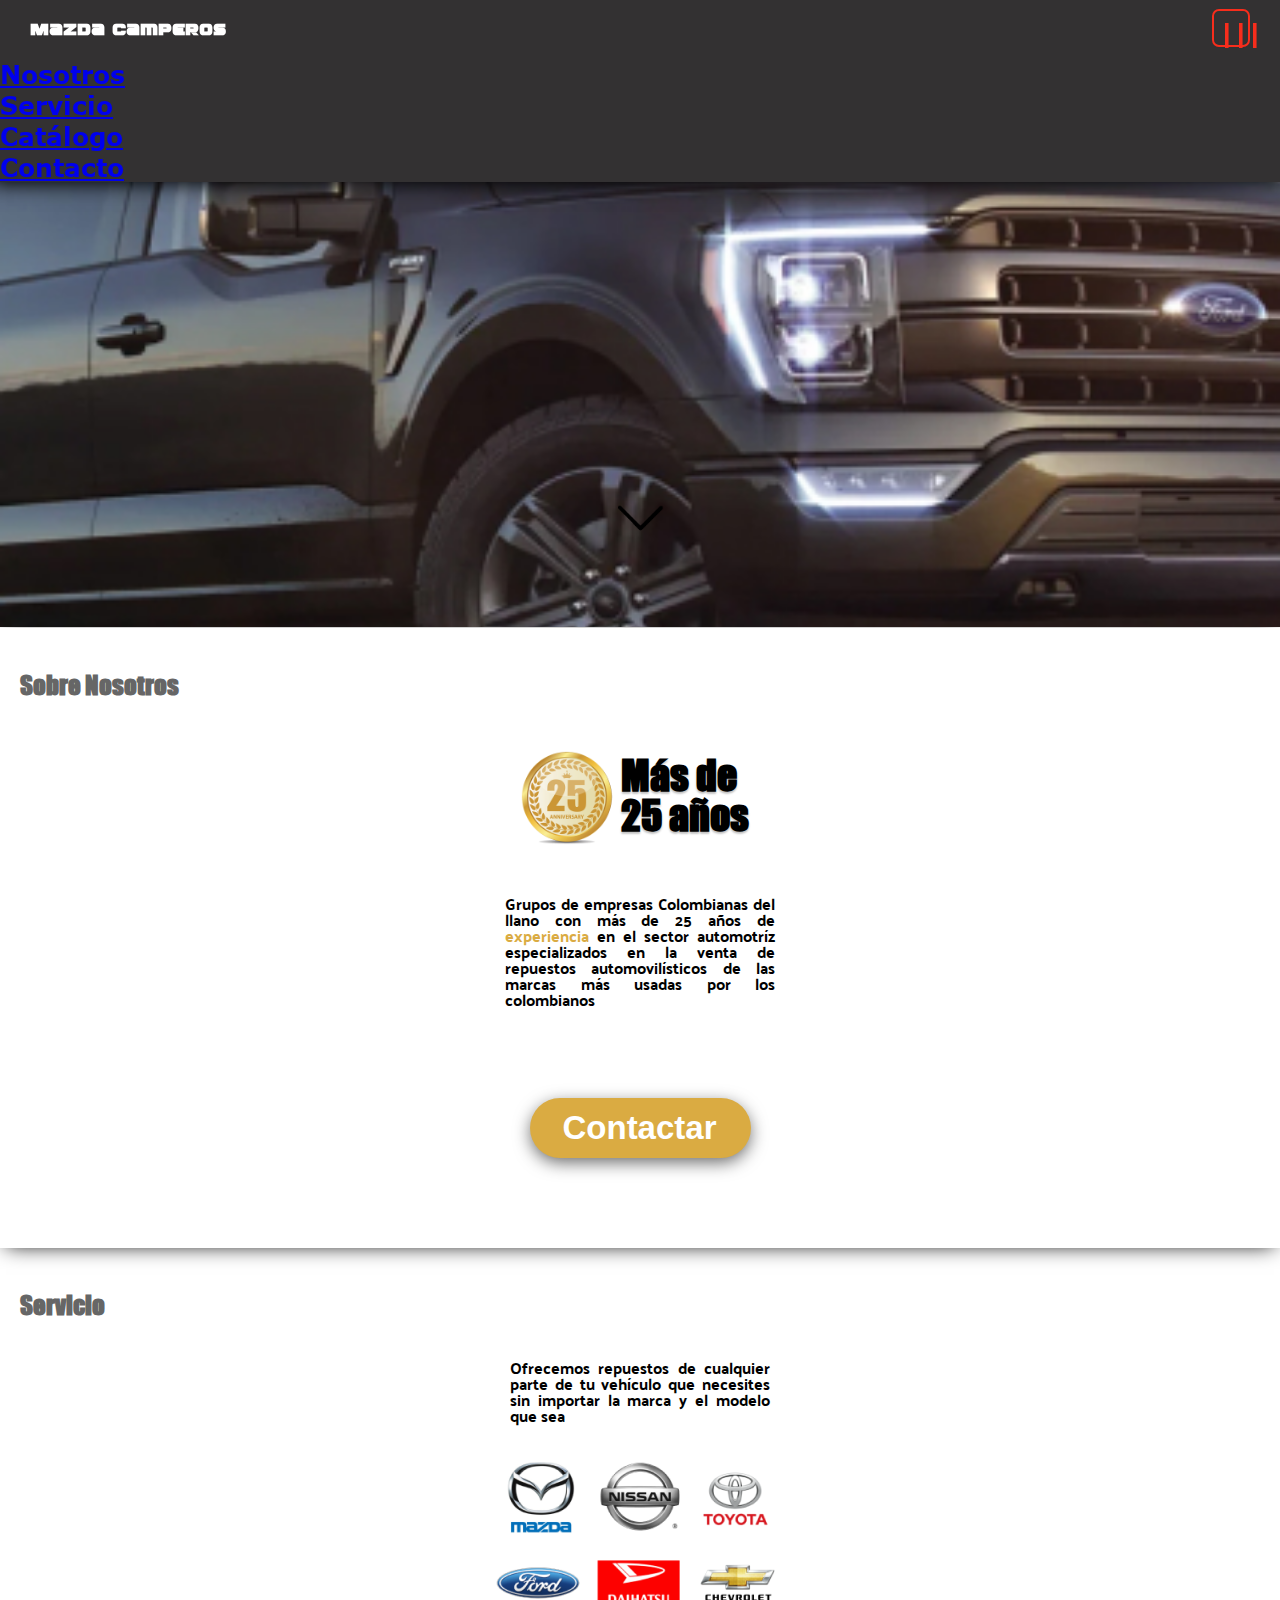
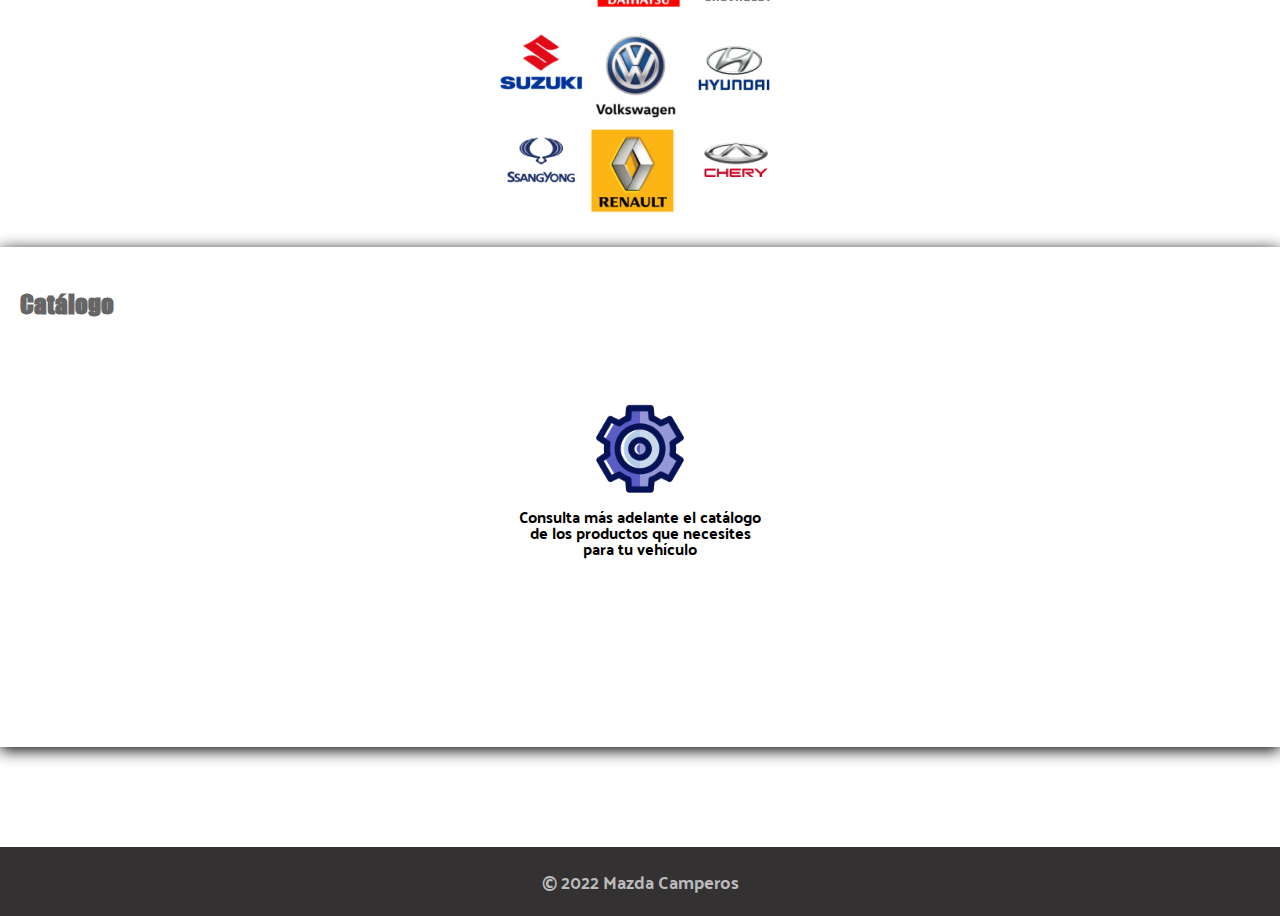
==== index.html @ 6c0a1496 "se agrega footer" ====
<!DOCTYPE html>
<html lang="en">

<head>
    <meta charset="UTF-8">
    <meta http-equiv="X-UA-Compatible" content="IE=edge">
    <meta name="viewport" content="width=device-width, initial-scale=1.0">
    <meta name="description" content="sitio web de Mazda Camperos">
    <meta name="keywords" content="Repuestos, Carros, Camionetas, Servicio, Cambio, Villavicencio, Meta">
    <meta name="author" content="Camilo Beltrán">
    <title>Mazda Camperos</title>
    <!-- Fuentes -->


    <!-- Hojas de estilo -->
    <link rel="stylesheet" href="Styles/Styles.css"> <!-- Styles Movil-->
    <!-- JavaScript -->

</head>

<body>

    <header>
        <!-- Barra de navegación -->
        <div class="header-nav">
            <p class="navbar-nombre">Mazda Camperos</p>
            <input type="checkbox" id="check-navbar">
            <label for="check-navbar" class="button-responsive-menu">|||</label>
            <nav class="header-navbar" id="menu">
                <ul>
                    <li class="main-nav-item"> <a href="#nosotros">Nosotros</a></li>
                    <li class="main-nav-item"> <a href="#servicio">Servicio</a></li>
                    <li class="main-nav-item"> <a href="#catalogo">Catálogo</a></li>
                    <li class="main-nav-item"> <a href="#contacto">Contacto</a></li>
                </ul>
            </nav>
        </div>
        <div class="header-inicio">
            <h1>Repuestos de vehículos</h1>
            <a href="#nosotros"><img src="images/phone/inicio/flecha-abajo.gif" alt="Flecha abajo"></a>
        </div>
        <!--  Texto -->
        <!-- GIF flecha -->
    </header>

    <main>
        <section class="main-nosotros" id="nosotros">
            <h2>Sobre Nosotros</h2>
            <div class="nosotros--div">
                <img src="images/phone/nosotros/25-aniversario.png" alt="insignia de 25 años">
                <h3>Más de 25 años</h3>
            </div>
            <p>Grupos de empresas Colombianas del llano con más de 25 años de <span>experiencia</span> en el sector
                automotríz
                especializados en la venta de repuestos automovilísticos de las marcas más usadas por los colombianos
            </p>
            <a class="header--button" href="">
                <p>Contactar</p>
            </a>
        </section>
        <section class="main-servicio" id="servicio">
            <h2>Servicio</h2>
            <p>Ofrecemos repuestos de cualquier parte de tu vehículo que necesites sin importar la marca y el modelo que
                sea</p>
            <img src="images/phone/Servicios/marcas.png" alt="Marcas de los productos">
        </section>
        <section class="main-catalogo" id="catalogo">
            <h2>Catálogo</h2>
            <img src="./images/phone/catalogo/engranaje.png" alt="Engranaje">
            <p>Consulta más adelante el catálogo de los productos que necesites
                para tu vehículo</p>
        </section>



        <section class="main-contacto" id="contacto">
            <div class="contacto-formulario"></div>
            <div class="contacto-visitanos"></div>



        </section>

    </main>

    <footer>
        <p>© 2022 Mazda Camperos</p>
    </footer>




</body>

</html>
---- Styles/Styles.css ----
/* verdana */
@font-face {
  font-family: "Verdana";
  src: url(../Fonts/verdana-font-family/verdana.ttf);
  font-weight: 400;
}

@font-face {
  font-family: "Verdana";
  src: url(../Fonts/verdana-font-family/verdana-bold.ttf);
  font-weight: 800;
}

/* Palatino */
@font-face {
  font-family: "Palatino";
  src: url(../Fonts/Palatino/pala.ttf);
  font-weight: 300;
}


@font-face {
  font-family: "Palatino";
  src: url(../Fonts/Palatino/palab.ttf);
  font-weight: 500;
}

/* Quicksand */

@font-face {
  font-family: "Quicksand";
  src: url(../Fonts/Quicksand/Quicksand-VariableFont_wght.ttf);
}


/* Franklin Gothic Demi */
@font-face {
  font-family: "Franklin Gothic Demi";
  src: url(../Fonts/Franklin_Gothic_Demi_Regular/Franklin\ Gothic\ Demi\ Regular.ttf);
}

/* Impact */
@font-face {
  font-family: "Impact";
  src: url(../Fonts/impact/impact.ttf);
}

/* Palaquin Dark */

@font-face {
  font-family: "Palanquin Dark";
  src: url(../Fonts/Palanquin_Dark/PalanquinDark-Regular.ttf);
  font-weight: 400;
}

@font-face {
  font-family: "Palanquin Dark";
  src: url(../Fonts/Palanquin_Dark/PalanquinDark-Medium.ttf);
  font-weight: 500;
}

@font-face {
  font-family: "Palanquin Dark";
  src: url(../Fonts/Palanquin_Dark/PalanquinDark-SemiBold.ttf);
  font-weight: 700;
}

@font-face {
  font-family: "Palanquin Dark";
  src: url(../Fonts/Palanquin_Dark/PalanquinDark-Bold.ttf);
  font-weight: 800;
}

/* Ozda */

@font-face {
  font-family: "Ozda";
  src: url(../Fonts/ozda/ozda.ttf);
}

/* Variables de colores */
/* COLORES */
:root {
  --Red-Light: #f72d1c;
  --Red-Medium: #ae0e14;
  --Red-Dark: #83080c;
  --Red-Dark-Extreme: #2b0303;

  --Black-Font: #000;
  --Gray-Dark: #333132;
  --Gray-title: rgb(102, 102, 102);

  --Golden: #daab42;
}


* {
  box-sizing: border-box;
  margin: 0;
  padding: 0;
}

html {
  font-size: 62.5%;
  height: 1500px;
  font-family: Palanquin Dark;
}

/* -----------------------------------------------------------------
---------------------------- HEADER --------------------------------
-------------------------------------------------------------------- */


/* ------- Barra de navegación ------- */

.header-nav {
  font-family: "Verdana";
  font-size: 2.5rem;
  font-weight: 800;
  background-color: var(--Gray-Dark);
  display: inline;
  align-items: center;
  width: 100%;
  padding: 0px 0px;
  justify-content: space-evenly;
  position: fixed;
  z-index: 1;
  -webkit-box-shadow: 1px -7px 19px 9px rgba(0, 0, 0, 0.34);
  box-shadow: 1px -7px 19px 9px rgba(0, 0, 0, 1.2);
}

.navbar-nombre {
  padding: 20px;
  display: inline-block;
  margin-left: 10px;
  font-size: 1.8rem;
  color: white;
  font-family: "Ozda";
}

.button-responsive-menu {
  position: relative;
  border: 2px solid var(--Red-Light);
  color: var(--Red-Light);
  border-radius: 7px;
  width: 38px;
  height: 38px;
  padding: 6px;
  margin-top: 9px;
  margin-right: 30px;
  float: right;
}

#check-navbar {
  display: none;
}

@media (max-width: 800px) {
  .header-navbar {
    display: none;
    position: fixed;
  }

  .header-navbar ul {
    background-color: var(--Red-Medium);
    width: 100%;
  }

  .header-navbar li {
    text-align: center;
    list-style: none;
    border: 1px solid var(--Gray-Dark);
  }

  .header-navbar li a {
    color: white;
    text-decoration: none;
    display: inline-block;
    padding: 30px;
    width: 100%;
  }

  .header-navbar li:hover {
    background-color: var(--Red-Dark);
  }

  .header-navbar li a:hover {
    color: var(--Red-Dark-Extreme);
  }
}

.button-responsive-menu:hover {
  border: 4px solid var(--Red-Light);
}

#check-navbar:checked~.header-navbar {
  display: block;
  width: 100%;
}

/* ------- Inicio ------- */

.header-inicio {
  position: relative;
  top: 59px;
  min-height: 568px;
  width: 100%;
  background-image: url("../images/phone/inicio/Inicio-wallpaper.jpg");
  background-size: cover;
  background-position: center;
  background-repeat: no-repeat;
}

.header-inicio h1 {
  color: white;
  font-family: Verdana;
  font-size: 3rem;
  line-height: 36px;
  align-items: center;
  text-align: center;
  margin: 0 auto;
  position: relative;
  top: 50px;
  width: 239px;
  text-shadow: 0px 4px 4px rgba(0, 0, 0, 0.25);
}

.header-inicio a img {
  width: 117px;
  display: block;
  margin: 320px auto;
}


/* -----------------------------------------------------------------
---------------------------- MAIN  ---------------------------------
-------------------------------------------------------------------- */

main {
  padding-top: 60px;
}

/* ----- Nosotros ----- */

.main-nosotros {
  padding-top: 40px;
  box-shadow: 0px 3px 20px -6px #000000;
  min-height: 620px;
}

.main-nosotros h2 {
  font-family: "Impact";
  font-size: 2.5rem;
  position: relative;
  padding-left: 20px;
  color: var(--Gray-title);
}

.nosotros--div {
  display: flex;
  justify-content: center;
  margin: 45px auto;
}

.nosotros--div img {
  width: 106px;
  height: 106px;
}

.nosotros--div h3 {
  font-family: "Impact";
  width: 145px;
  font-size: 4rem;
  line-height: 40px;
  position: relative;
  top: 10px;
  text-shadow: 0px 2px 2px rgba(0, 0, 0, 0.25);
}

.main-nosotros p {
  font-family: "Palanquin Dark";
  font-style: normal;
  font-weight: 400;
  font-size: 1.6rem;
  line-height: 16.01px;
  width: 270px;
  text-align: justify;
  margin: 0 auto;
  padding-bottom: 90px;

}


.main-nosotros p span {
  color: var(--Golden);
}

.header--button {
  position: relative;
  display: block;
  text-decoration: none;
  color: white;
  width: 221px;
  height: 60px;
  background: var(--Golden);
  padding-top: 22px;
  border-radius: 50px;
  margin-bottom: 70px;
  margin: 0 auto;
  -webkit-box-shadow: 0px 5px 17px -5px rgba(0, 0, 0, 0.61);
  box-shadow: 0px 5px 17px -1px rgba(0, 0, 0, 0.61);
}

.header--button p {
  font-family: Arial;
  font-weight: 700;
  font-size: 3.3rem;
  text-align: center;
  color: white;
  position: relative;
  left: -25px;
}

/* ----- Servicio ----- */

.main-servicio {
  padding-top: 40px;
}


.main-servicio h2 {
  font-family: "Impact";
  font-size: 2.5rem;
  position: relative;
  padding-left: 20px;
  padding-bottom: 40px;
  color: rgb(102, 102, 102);

}

.main-servicio p {
  font-family: "Palanquin Dark";
  font-style: normal;
  font-weight: 400;
  font-size: 1.6rem;
  line-height: 16.01px;
  width: 260px;
  text-align: justify;
  margin: 0 auto;
  padding-bottom: 30px;

}

.main-servicio img {
  display: block;
  margin: 0 auto;
  padding-bottom: 30px;
}

/* ----- Catálogo ----- */

.main-catalogo {
  padding-top: 40px;
  padding-bottom: 110px;
  -webkit-box-shadow: 0px 3px 15px 0px #000000;
  box-shadow: 0px 3px 15px 0px #000000;
  margin-bottom: 100px;
}

.main-catalogo h2 {

  font-family: "Impact";
  font-size: 2.5rem;
  position: relative;
  padding-left: 20px;
  padding-bottom: 40px;
  color: rgb(102, 102, 102);
}

.main-catalogo img {
  width: 100px;
  display: block;
  margin: 40px auto 0px;
  animation: rotation 8s infinite linear;
}

@keyframes rotation {
  from {
    transform: rotate(0deg);
  }

  to {
    transform: rotate(359deg);
  }
}

.main-catalogo p {
  width: 250px;
  height: 48px;
  font-family: 'Palanquin Dark';

  font-weight: 400;
  font-size: 16px;
  line-height: 100%;

  text-align: center;
  margin: 10px auto 80px;
}

/* ----- Contacto ----- */




/* ----- footer ----- */

footer {
  background-color: #333132;
}

footer p {
  text-align: center;
  color: #BBBBBB;
  font-family: "Palanquin Dark";
  font-size: 1.8rem;
padding: 18px 0px;
}
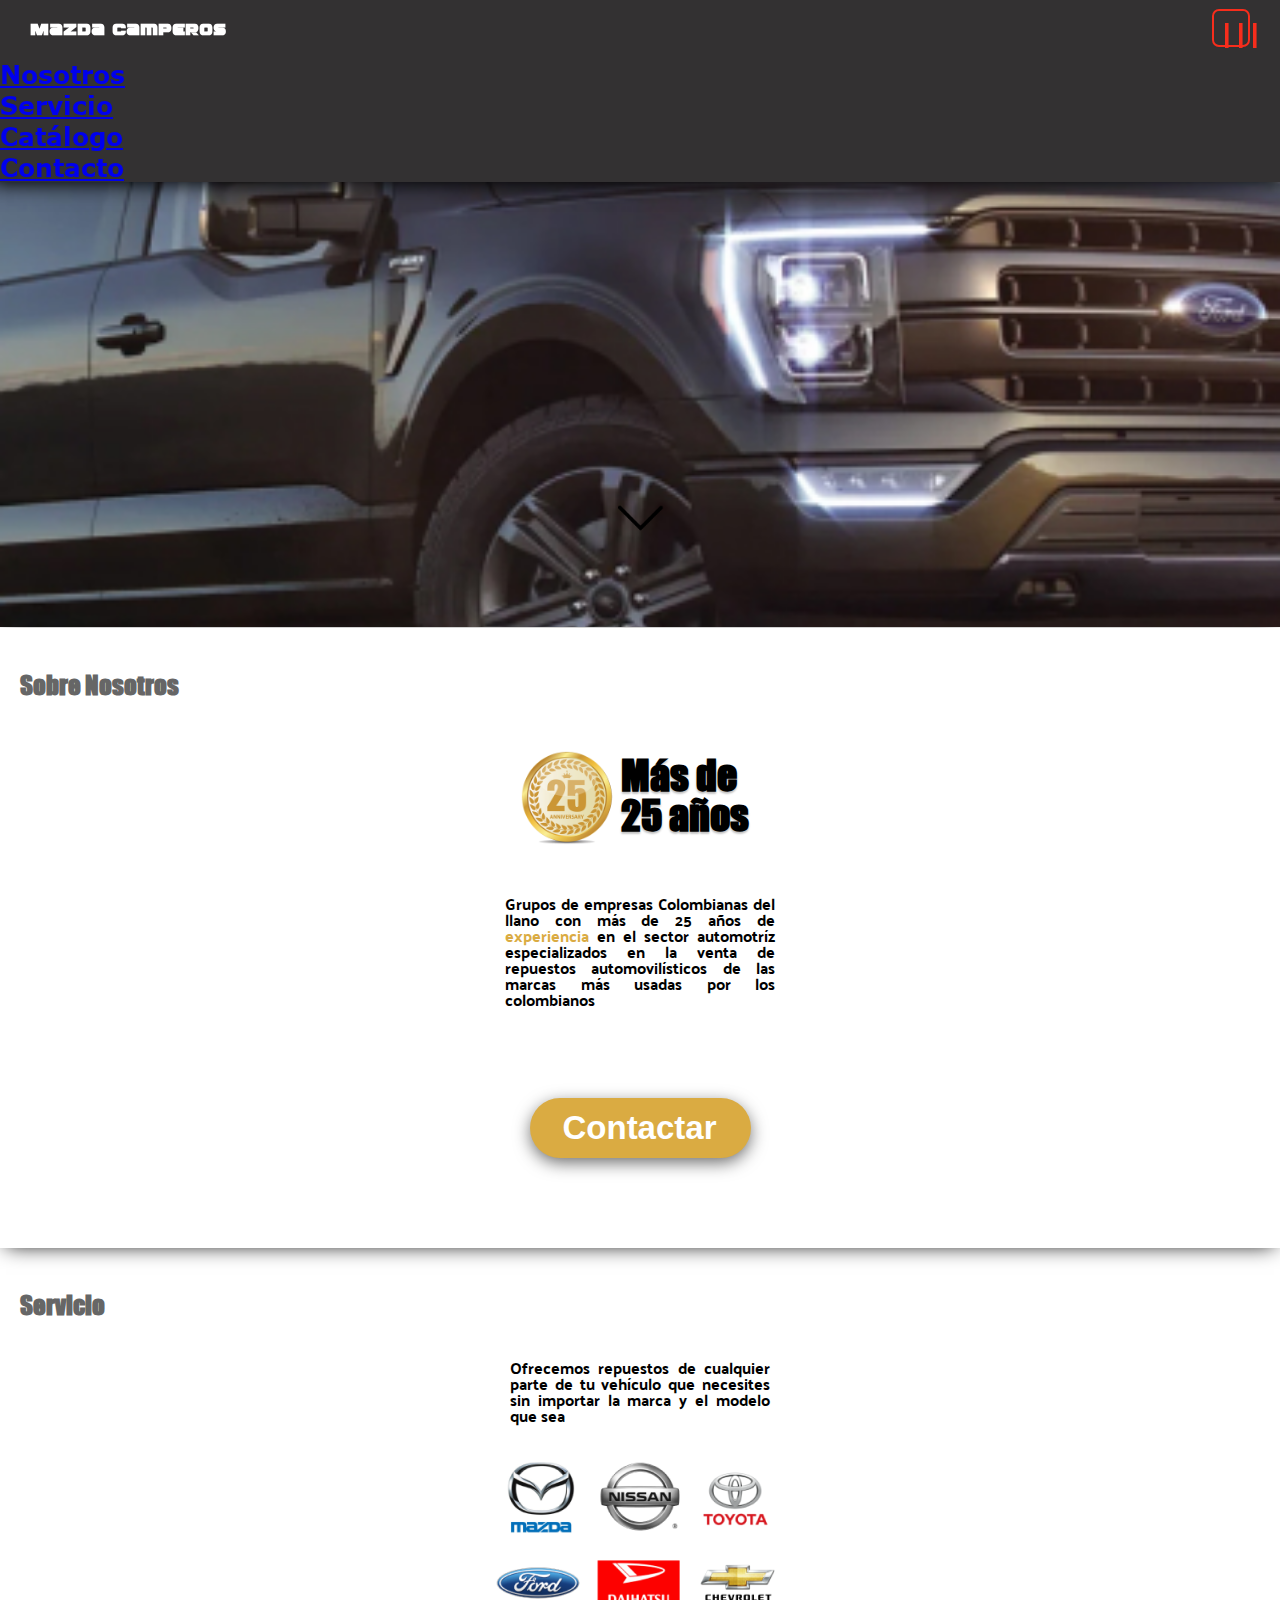
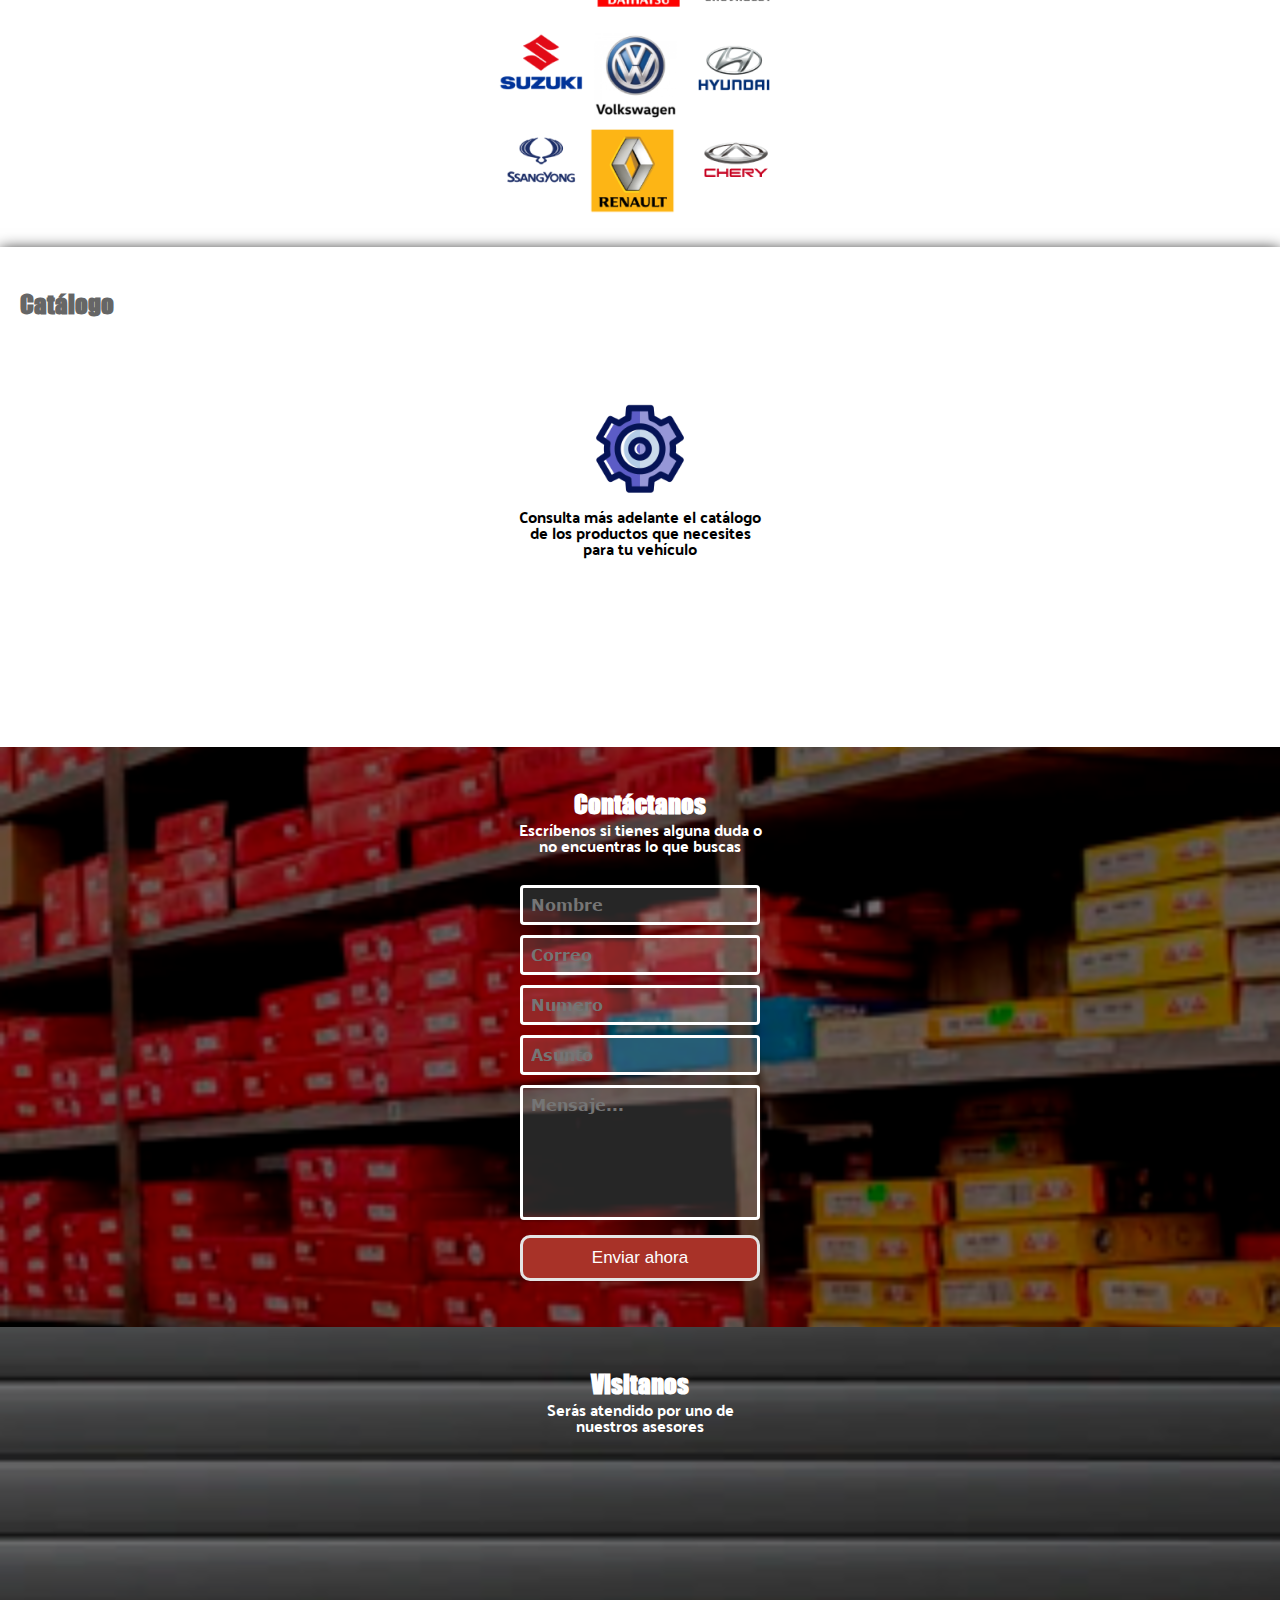
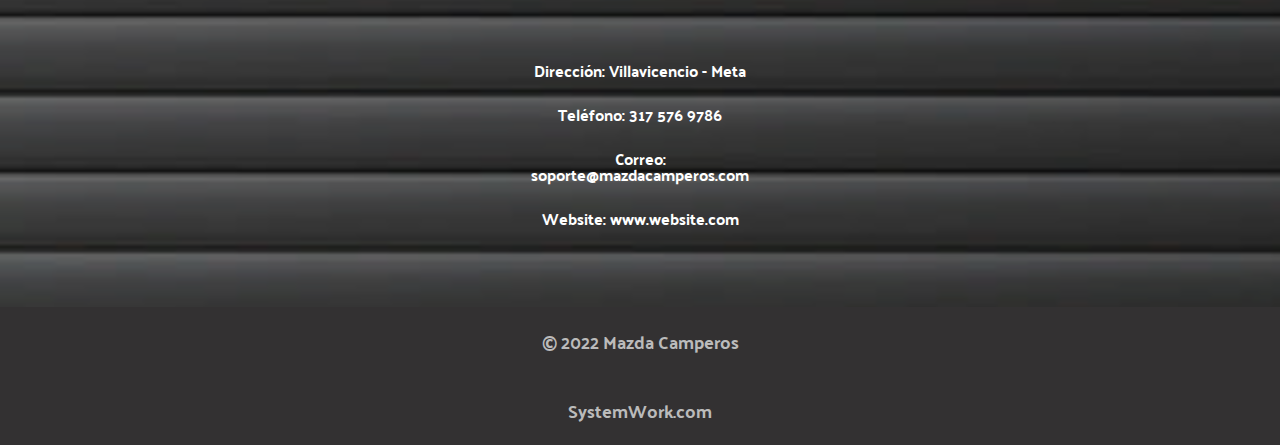
==== commit b6cda785: "se agrega seccion contacto, faltando detalles" ====
--- a/index.html
+++ b/index.html
@@ -74,17 +74,42 @@
 
 
         <section class="main-contacto" id="contacto">
-            <div class="contacto-formulario"></div>
-            <div class="contacto-visitanos"></div>
+            <div class="contacto-formulario">
+                <h2>Contáctanos</h2>
+                <p>Escríbenos si tienes alguna duda o no encuentras lo que buscas</p>
+                <form action="">
+                    <input type="text" placeholder="Nombre" name="Nombre">
+                    <input type="text" placeholder="Correo" name="Correo">
+                    <input type="text" placeholder="Numero" name="Numero">
+                    <input type="text" placeholder="Asunto" name="Asunto">
+                    <textarea name="Mensaje" id="" cols="30" rows="10" placeholder="Mensaje..."></textarea>
+                    <button>Enviar ahora</button>
+                </form>
+            </div>
+            <div class="contacto-visitanos">
+                <h2>Visitanos</h2>
+                <p>Serás atendido por uno de nuestros asesores</p>
+                <iframe
+                    src="https://www.google.com/maps/embed?pb=!3m2!1ses-419!2sco!4v1652219018188!5m2!1ses-419!2sco!6m8!1m7!1s1f3b7qYlAQ0fd7bpdb28gw!2m2!1d4.14497516822948!2d-73.63330310681006!3f22.48627157426051!4f-7.817280121411855!5f0.7820865974627469"
+                    width="258" height="196" style="border:0;   " allowfullscreen="" loading="lazy"
+                    referrerpolicy="no-referrer-when-downgrade"></iframe>
+                <div class="visitanos--texto">
+
+                </div>
+                <p>Dirección: Villavicencio - Meta</p>
+                <p>Teléfono: 317 576 9786</p>
+                <p>Correo: soporte@mazdacamperos.com</p>
+                <p>Website: www.website.com</p>
 
 
-
+            </div>
         </section>
 
     </main>
 
     <footer>
         <p>© 2022 Mazda Camperos</p>
+        <p>SystemWork.com</p>
     </footer>
 
 
--- a/Styles/Styles.css
+++ b/Styles/Styles.css
@@ -364,7 +364,6 @@
   padding-bottom: 110px;
   -webkit-box-shadow: 0px 3px 15px 0px #000000;
   box-shadow: 0px 3px 15px 0px #000000;
-  margin-bottom: 100px;
 }
 
 .main-catalogo h2 {
@@ -408,11 +407,133 @@
 }
 
 /* ----- Contacto ----- */
-
-
-
-
-/* ----- footer ----- */
+/* Primer parte */
+.main-contacto {
+  height: auto;
+}
+
+.main-contacto h2 {
+  display: block;
+  margin: 0 auto;
+  font-family: "Impact";
+  font-size: 2.5rem;
+  color: white;
+  width: 260px;
+  text-align: center;
+  padding-top: 40px;
+}
+
+.main-contacto p {
+  font-size: 1.6rem;
+  font-family: "Palanquin Dark";
+  font-weight: 400;
+  line-height: 1.6rem;
+  color: white;
+  margin: 0 auto;
+  padding: 3px 0 25px;
+}
+
+form {
+  padding-top: 1px;
+  display: flex;
+  flex-direction: column;
+  margin: 0 auto;
+  min-width: 230px;
+  max-width: 240px;
+}
+
+form input {
+  padding: 8px;
+  width: 100%;
+  margin: 5px auto;
+  border: 3px solid #ffffff;
+  border-radius: 4px;
+
+  color: rgb(230, 230, 230);
+  background: rgba(255, 255, 255, 0.150);
+
+
+  font-family: 'Verdana';
+  font-style: normal;
+  font-weight: 700;
+  font-size: 1.6rem;
+}
+
+form textarea {
+  margin: 5px 0;
+  padding: 8px 0px 0px 8px;
+  border: 3px solid #ffffff;
+  height: 135px;
+  border-radius: 4px;
+  resize: none;
+
+
+  color: rgb(230, 230, 230);
+  background: rgba(255, 255, 255, 0.150);
+
+  font-family: 'Verdana';
+  font-style: normal;
+  font-weight: 700;
+  font-size: 1.6rem;
+
+}
+
+form input:focus,
+textarea:focus {
+  outline: thick double #83080c;
+
+
+}
+
+form button {
+  margin-top: 10px;
+  padding: 10px;
+  background-color: rgba(168, 50, 40, 1);
+  color: white;
+  border: 3px solid #E4E4E4;
+  border-radius: 10px;
+  font-size: 1.7rem;
+}
+
+.main-contacto .contacto-formulario {
+  min-height: 580px;
+  background-image: url(../images/phone/contacto/Contacto1.png);
+  background-size: cover;
+  background-position: center;
+  background-repeat: no-repeat;
+}
+
+.main-contacto p {
+  width: 250px;
+  text-align: center;
+}
+
+/* Segunda parte */
+
+
+.main-contacto .contacto-visitanos {
+  min-height: 580px;
+  background-image: url(../images/phone/contacto/encuentranos1.png);
+  background-size: cover;
+  background-position: center;
+  background-repeat: no-repeat;
+}
+
+
+
+
+
+
+
+
+
+
+
+
+
+/* -----------------------------------------------------------------
+---------------------------- Footer --------------------------------
+-------------------------------------------------------------------- */
 
 footer {
   background-color: #333132;
@@ -423,5 +544,5 @@
   color: #BBBBBB;
   font-family: "Palanquin Dark";
   font-size: 1.8rem;
-padding: 18px 0px;
+  padding: 18px 0px;
 }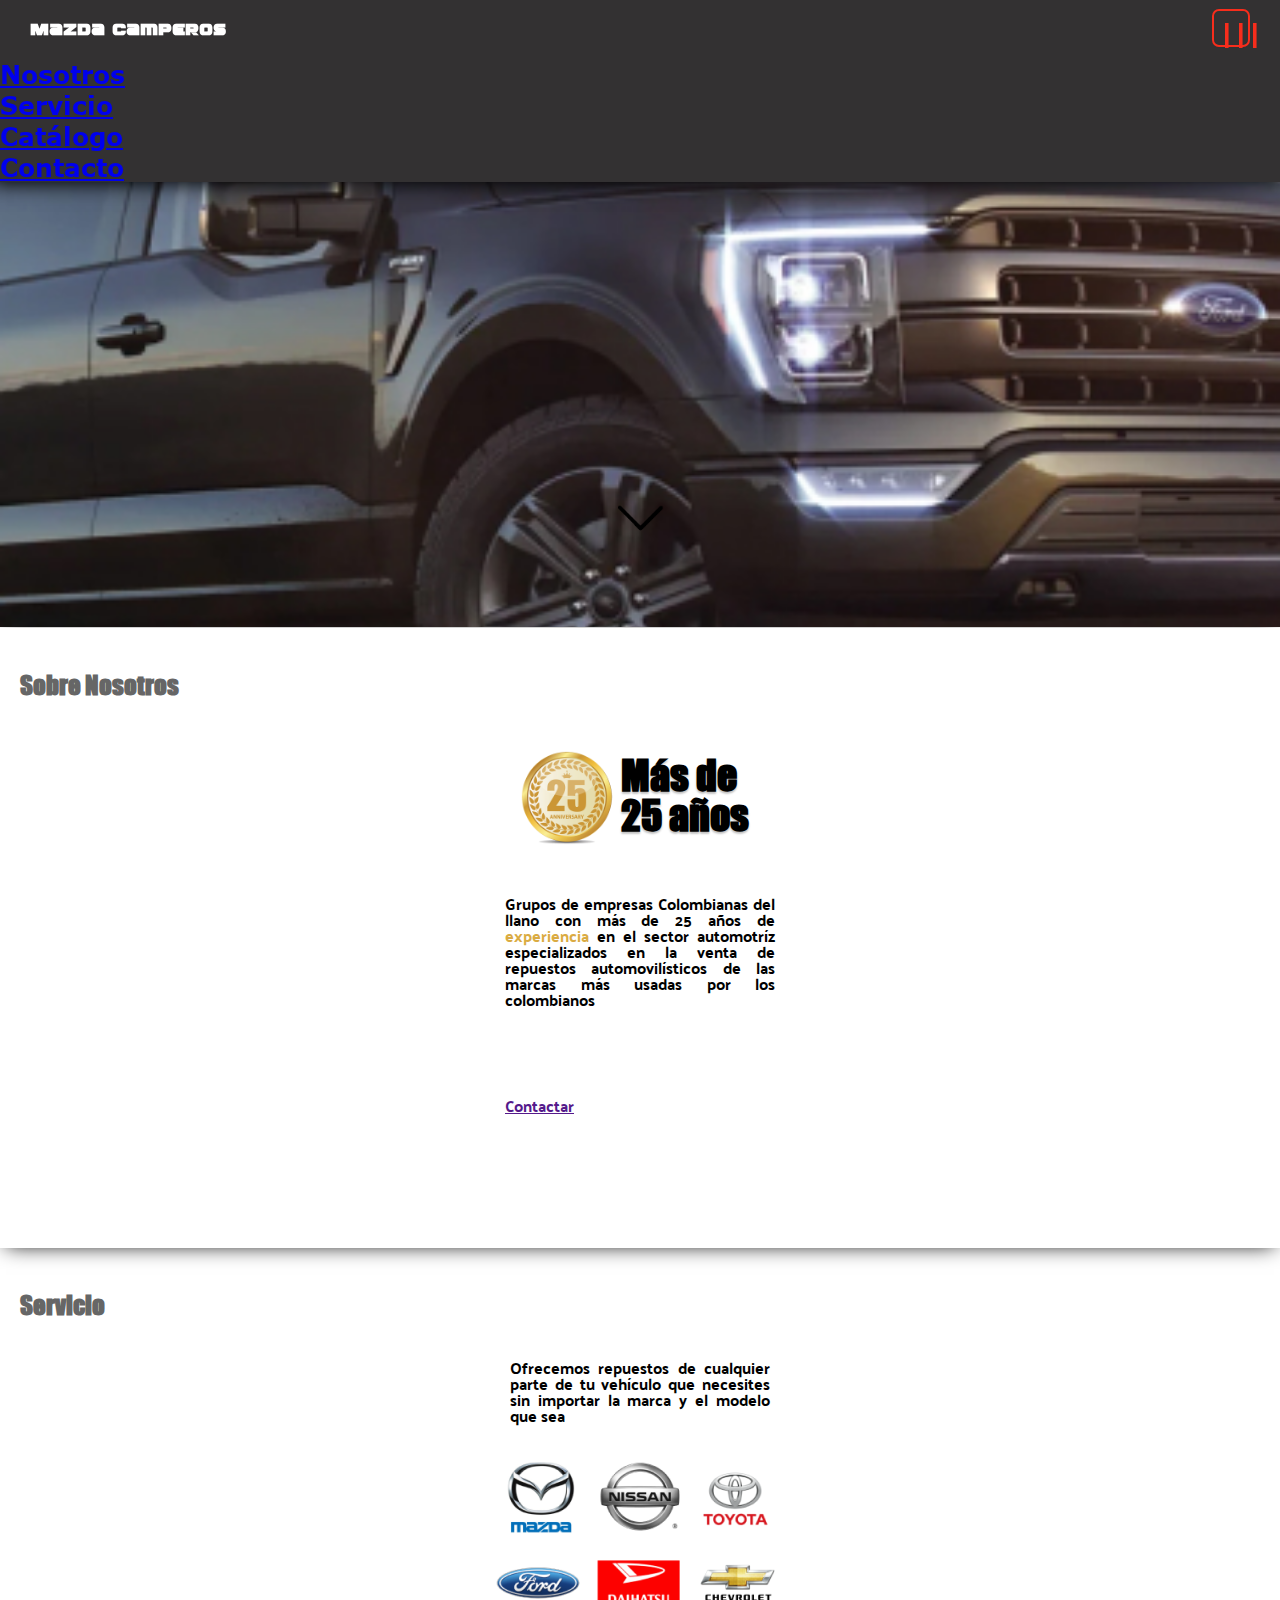
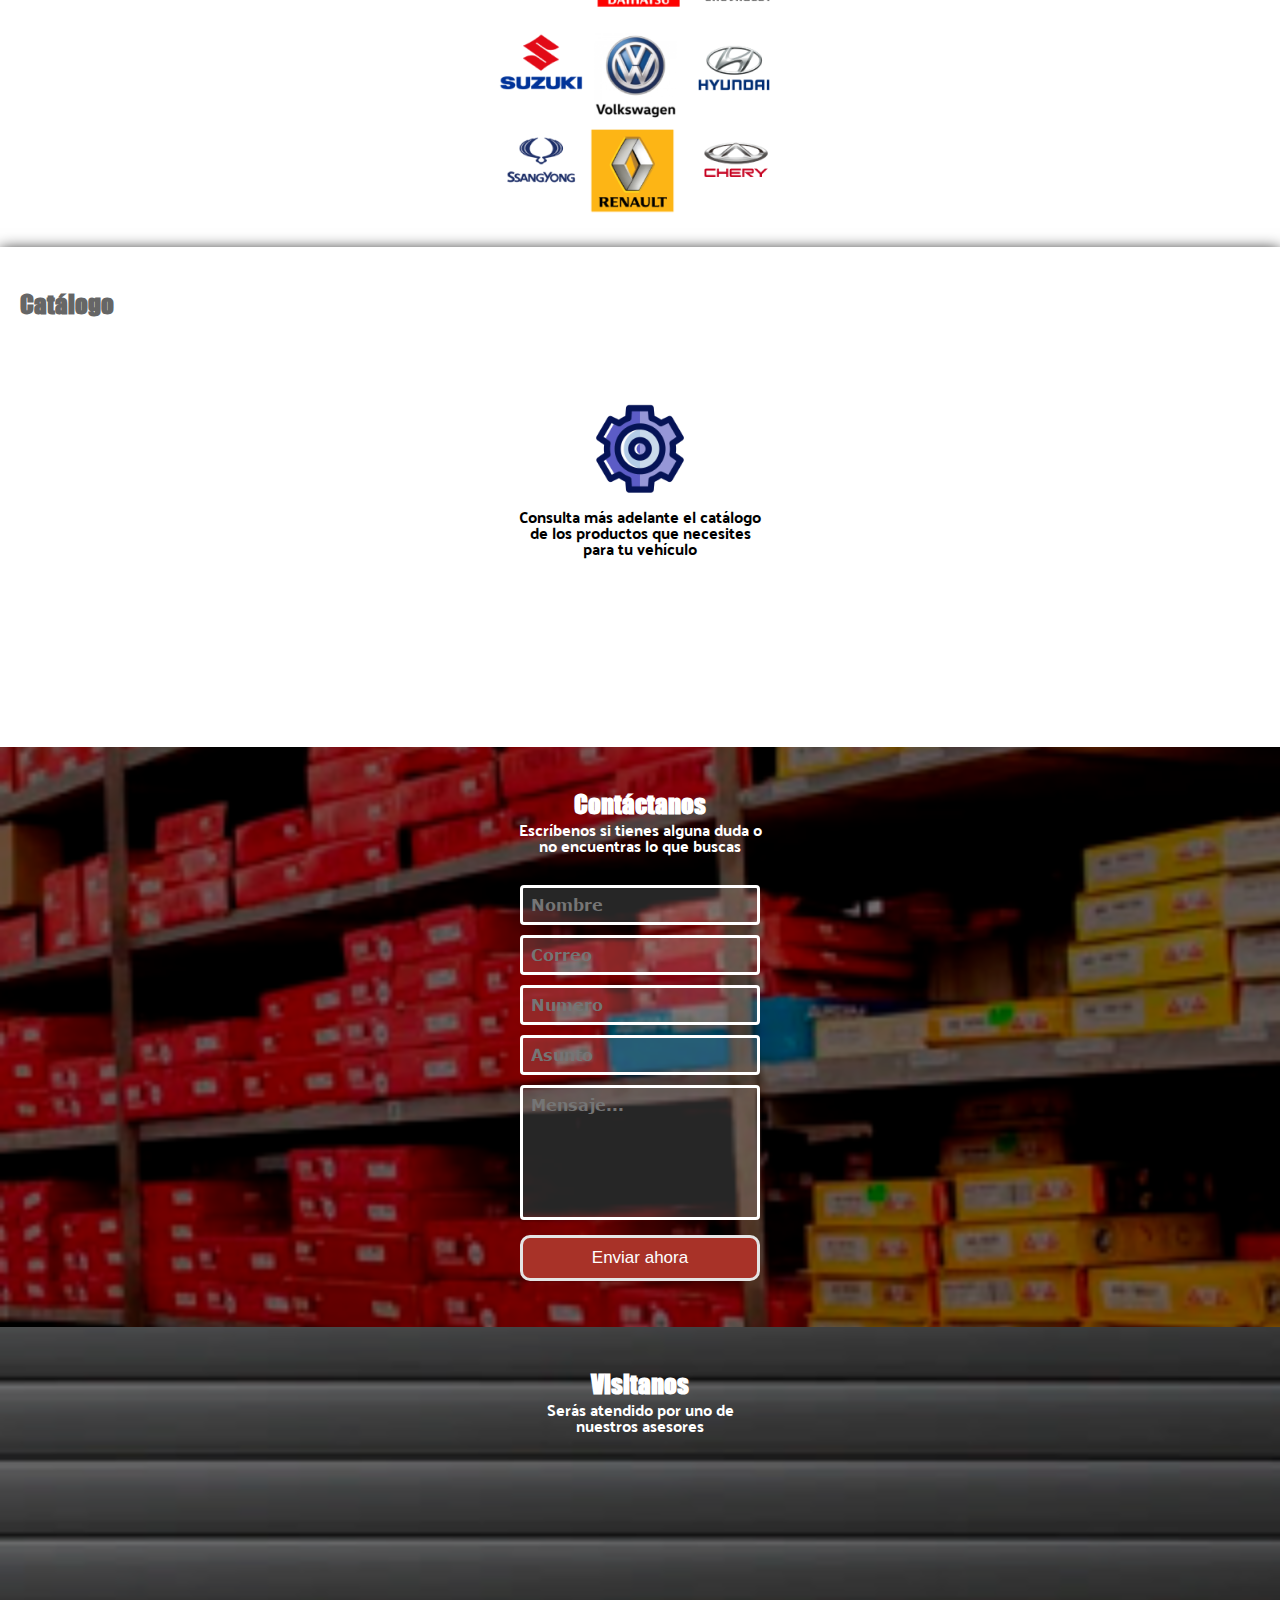
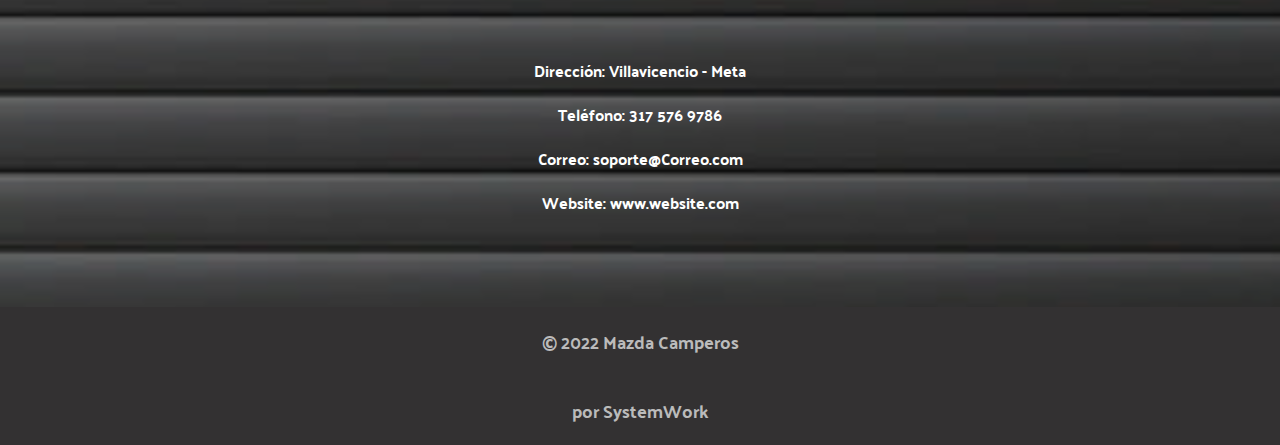
==== commit 13ffaee9: "se completa estructura del sitio web" ====
--- a/index.html
+++ b/index.html
@@ -13,7 +13,8 @@
 
 
     <!-- Hojas de estilo -->
-    <link rel="stylesheet" href="Styles/Styles.css"> <!-- Styles Movil-->
+    <link rel="stylesheet" href="Styles/Styles.css">
+    <link rel="stylesheet" href="Styles/Tablet.css" media="(min-width: 640px)">
     <!-- JavaScript -->
 
 </head>
@@ -54,7 +55,7 @@
                 automotríz
                 especializados en la venta de repuestos automovilísticos de las marcas más usadas por los colombianos
             </p>
-            <a class="header--button" href="">
+            <a class="nosotros--button" href="">
                 <p>Contactar</p>
             </a>
         </section>
@@ -70,9 +71,6 @@
             <p>Consulta más adelante el catálogo de los productos que necesites
                 para tu vehículo</p>
         </section>
-
-
-
         <section class="main-contacto" id="contacto">
             <div class="contacto-formulario">
                 <h2>Contáctanos</h2>
@@ -94,22 +92,21 @@
                     width="258" height="196" style="border:0;   " allowfullscreen="" loading="lazy"
                     referrerpolicy="no-referrer-when-downgrade"></iframe>
                 <div class="visitanos--texto">
-
+                    <p>Dirección: Villavicencio - Meta</p>
+                    <p>Teléfono: 317 576 9786</p>
+                    <p>Correo: soporte@Correo.com</p>
+                    <p>Website: www.website.com</p>
                 </div>
-                <p>Dirección: Villavicencio - Meta</p>
-                <p>Teléfono: 317 576 9786</p>
-                <p>Correo: soporte@mazdacamperos.com</p>
-                <p>Website: www.website.com</p>
-
-
             </div>
         </section>
 
     </main>
 
     <footer>
-        <p>© 2022 Mazda Camperos</p>
-        <p>SystemWork.com</p>
+        <div class="footer-div">
+            <p class="footer-left">© 2022 Mazda Camperos</p>
+            <p class="footer-right">por SystemWork</p>
+        </div>
     </footer>
 
 
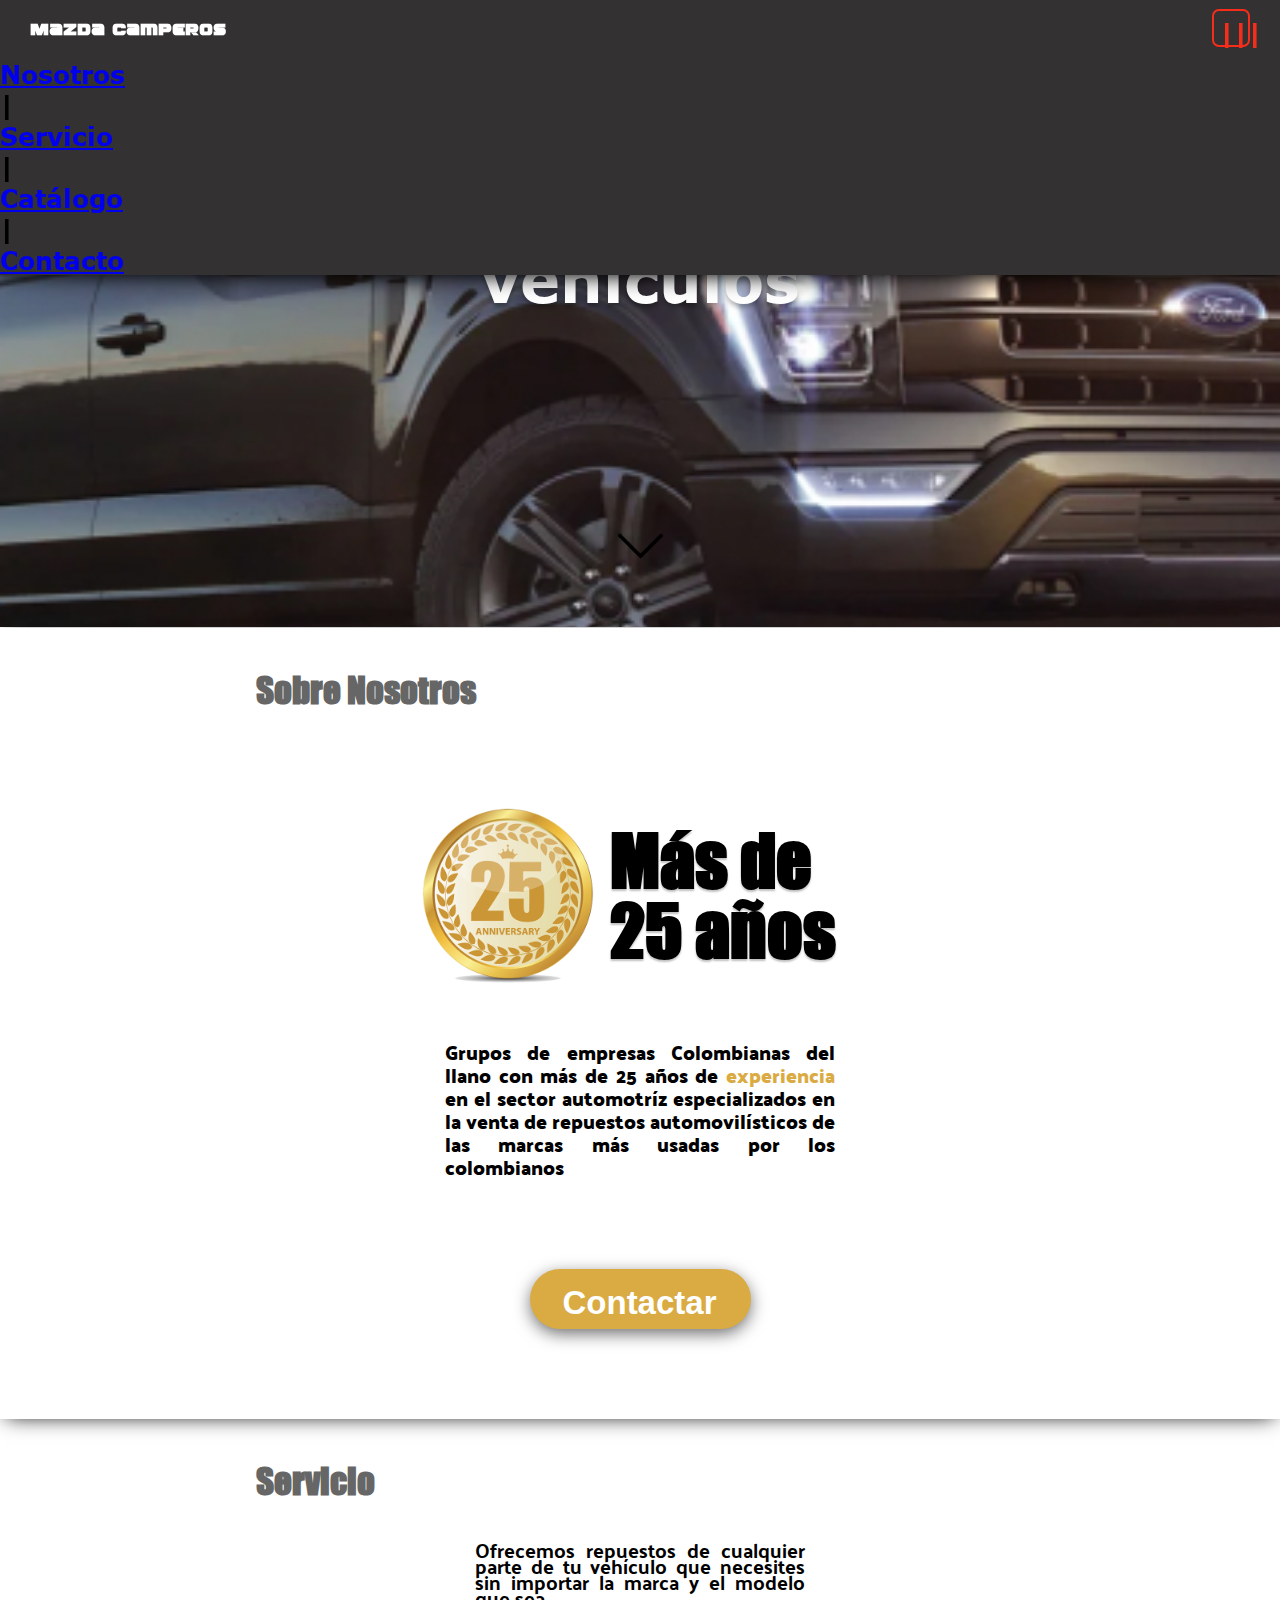
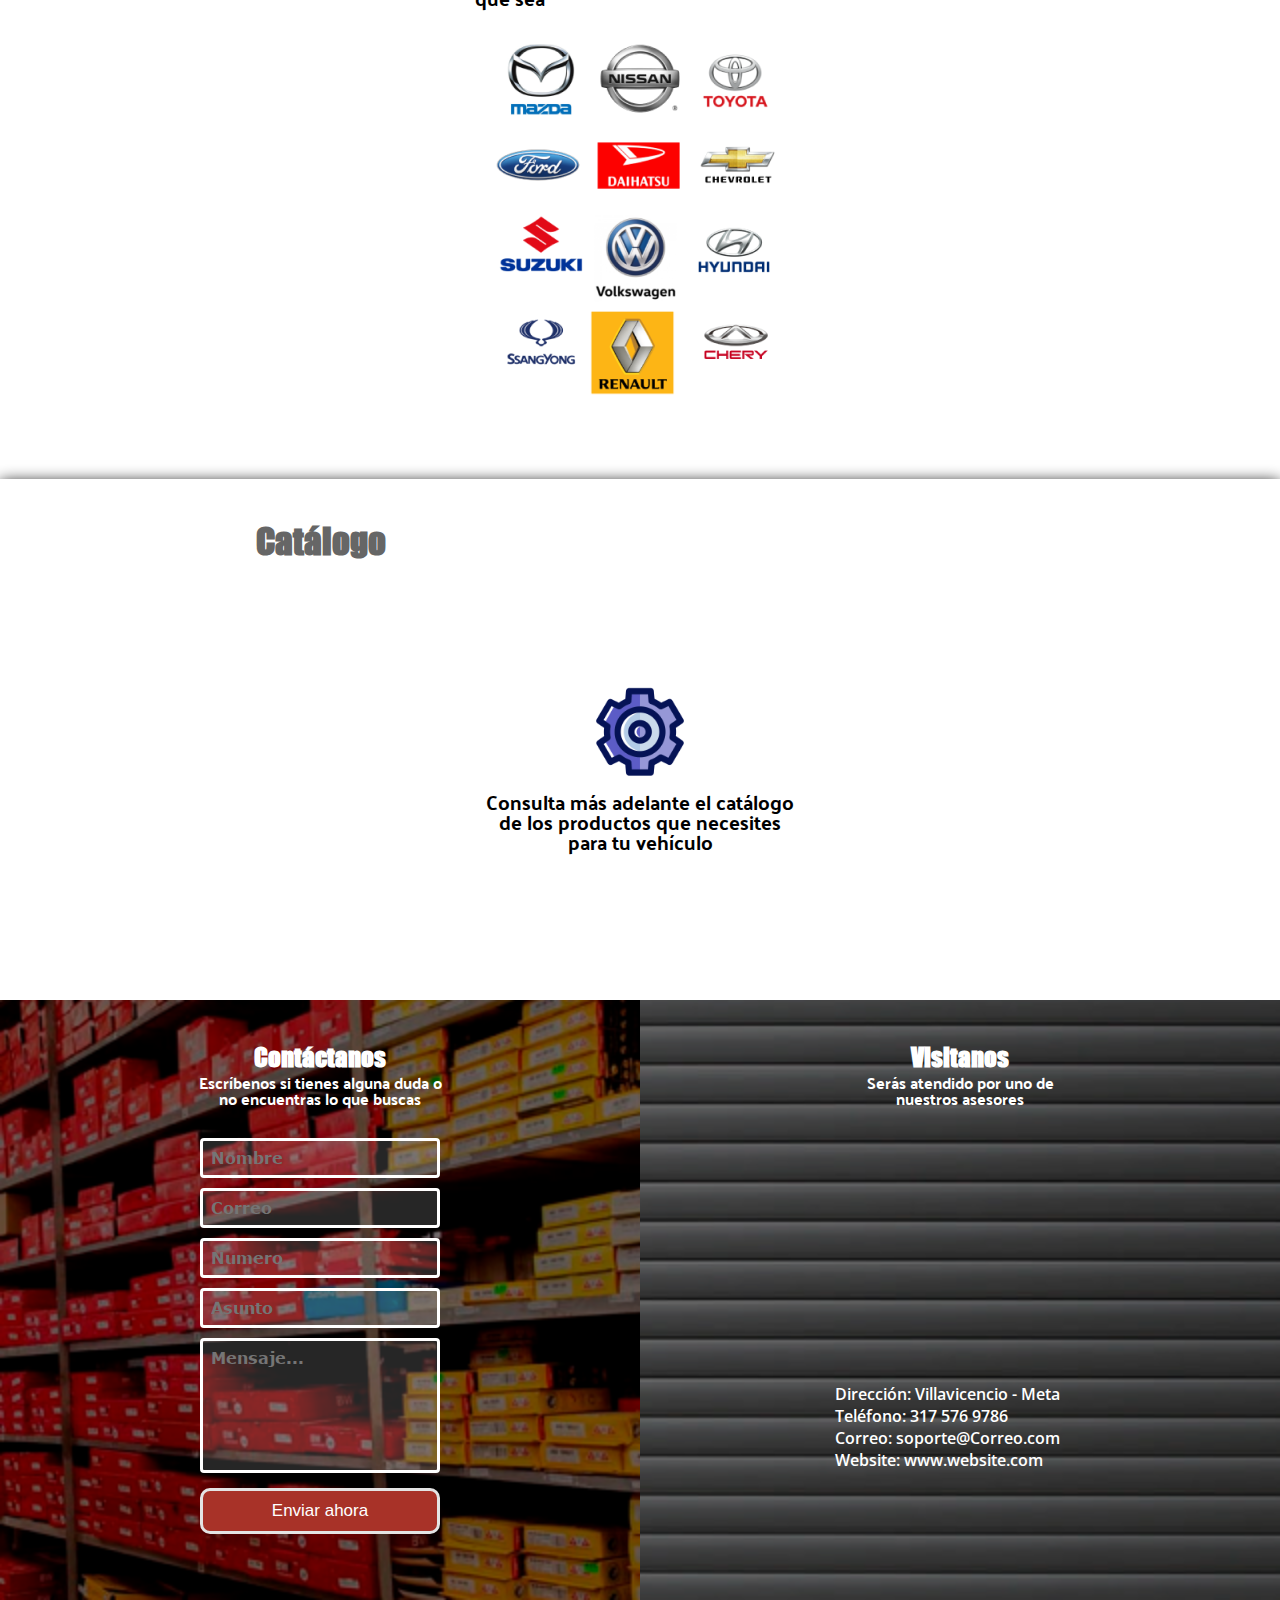
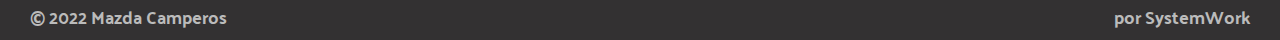
==== commit 5db7b682: "division en narbar" ====
--- a/index.html
+++ b/index.html
@@ -30,8 +30,11 @@
             <nav class="header-navbar" id="menu">
                 <ul>
                     <li class="main-nav-item"> <a href="#nosotros">Nosotros</a></li>
+                    <li class="nav-item-divisor">|</li>
                     <li class="main-nav-item"> <a href="#servicio">Servicio</a></li>
+                    <li class="nav-item-divisor">|</li>
                     <li class="main-nav-item"> <a href="#catalogo">Catálogo</a></li>
+                    <li class="nav-item-divisor">|</li>
                     <li class="main-nav-item"> <a href="#contacto">Contacto</a></li>
                 </ul>
             </nav>
@@ -55,7 +58,7 @@
                 automotríz
                 especializados en la venta de repuestos automovilísticos de las marcas más usadas por los colombianos
             </p>
-            <a class="nosotros--button" href="">
+            <a class="nosotros--button" href="#contacto">
                 <p>Contactar</p>
             </a>
         </section>
--- a/Styles/Styles.css
+++ b/Styles/Styles.css
@@ -76,6 +76,11 @@
 @font-face {
   font-family: "Ozda";
   src: url(../Fonts/ozda/ozda.ttf);
+}
+
+@font-face {
+  font-family: "Open sans";
+  src: url(../Fonts/Open_Sans/OpenSans-VariableFont_wdth\,wght.ttf);
 }
 
 /* Variables de colores */
@@ -102,14 +107,27 @@
 
 html {
   font-size: 62.5%;
-  height: 1500px;
   font-family: Palanquin Dark;
-}
+  background-color: #333132;
+}
+
+/* ----------------- Estilos generales ----------------- */
+
+/* Estilos de títulos de seccion */
+#nosotros h2,
+#servicio h2,
+#catalogo h2 {
+  font-family: "Impact";
+  font-size: 3rem;
+  padding-left: 20px;
+  padding-bottom: 40px;
+  color: var(--Gray-title);
+}
+
 
 /* -----------------------------------------------------------------
 ---------------------------- HEADER --------------------------------
 -------------------------------------------------------------------- */
-
 
 /* ------- Barra de navegación ------- */
 
@@ -220,23 +238,25 @@
   text-align: center;
   margin: 0 auto;
   position: relative;
-  top: 50px;
+  top: 140px;
   width: 239px;
   text-shadow: 0px 4px 4px rgba(0, 0, 0, 0.25);
 }
 
 .header-inicio a img {
+  position: relative;
   width: 117px;
   display: block;
-  margin: 320px auto;
-}
-
+  margin: 0px auto;
+  top: 300px;
+}
 
 /* -----------------------------------------------------------------
 ---------------------------- MAIN  ---------------------------------
 -------------------------------------------------------------------- */
 
 main {
+  background-color: white;
   padding-top: 60px;
 }
 
@@ -245,15 +265,8 @@
 .main-nosotros {
   padding-top: 40px;
   box-shadow: 0px 3px 20px -6px #000000;
-  min-height: 620px;
-}
-
-.main-nosotros h2 {
-  font-family: "Impact";
-  font-size: 2.5rem;
-  position: relative;
-  padding-left: 20px;
-  color: var(--Gray-title);
+  /* min-height: 620px; */
+  padding-bottom: 90px;
 }
 
 .nosotros--div {
@@ -282,7 +295,7 @@
   font-style: normal;
   font-weight: 400;
   font-size: 1.6rem;
-  line-height: 16.01px;
+  line-height: 1.6rem;
   width: 270px;
   text-align: justify;
   margin: 0 auto;
@@ -295,7 +308,7 @@
   color: var(--Golden);
 }
 
-.header--button {
+.nosotros--button {
   position: relative;
   display: block;
   text-decoration: none;
@@ -311,7 +324,7 @@
   box-shadow: 0px 5px 17px -1px rgba(0, 0, 0, 0.61);
 }
 
-.header--button p {
+.nosotros--button p {
   font-family: Arial;
   font-weight: 700;
   font-size: 3.3rem;
@@ -325,18 +338,18 @@
 
 .main-servicio {
   padding-top: 40px;
-}
-
-
-.main-servicio h2 {
+  padding-bottom: 50px;
+}
+
+
+/* .main-servicio h2 {
   font-family: "Impact";
   font-size: 2.5rem;
   position: relative;
   padding-left: 20px;
   padding-bottom: 40px;
   color: rgb(102, 102, 102);
-
-}
+} */
 
 .main-servicio p {
   font-family: "Palanquin Dark";
@@ -366,6 +379,7 @@
   box-shadow: 0px 3px 15px 0px #000000;
 }
 
+/* 
 .main-catalogo h2 {
 
   font-family: "Impact";
@@ -374,12 +388,12 @@
   padding-left: 20px;
   padding-bottom: 40px;
   color: rgb(102, 102, 102);
-}
+} */
 
 .main-catalogo img {
   width: 100px;
   display: block;
-  margin: 40px auto 0px;
+  margin: 80px auto 0px;
   animation: rotation 8s infinite linear;
 }
 
@@ -403,7 +417,7 @@
   line-height: 100%;
 
   text-align: center;
-  margin: 10px auto 80px;
+  margin: 10px auto 50px;
 }
 
 /* ----- Contacto ----- */
@@ -448,11 +462,8 @@
   margin: 5px auto;
   border: 3px solid #ffffff;
   border-radius: 4px;
-
   color: rgb(230, 230, 230);
   background: rgba(255, 255, 255, 0.150);
-
-
   font-family: 'Verdana';
   font-style: normal;
   font-weight: 700;
@@ -466,11 +477,8 @@
   height: 135px;
   border-radius: 4px;
   resize: none;
-
-
   color: rgb(230, 230, 230);
   background: rgba(255, 255, 255, 0.150);
-
   font-family: 'Verdana';
   font-style: normal;
   font-weight: 700;
@@ -481,8 +489,6 @@
 form input:focus,
 textarea:focus {
   outline: thick double #83080c;
-
-
 }
 
 form button {
@@ -510,7 +516,6 @@
 
 /* Segunda parte */
 
-
 .main-contacto .contacto-visitanos {
   min-height: 580px;
   background-image: url(../images/phone/contacto/encuentranos1.png);
@@ -519,17 +524,22 @@
   background-repeat: no-repeat;
 }
 
-
-
-
-
-
-
-
-
-
-
-
+.main-contacto iframe {
+  display: block;
+  margin: 10px auto 45px;
+}
+
+.visitanos--texto {
+  display: block;
+  margin: 0 auto;
+}
+
+.visitanos--texto p {
+  font-weight: 600;
+  font-family: "Open sans";
+  text-align: left;
+  padding: 3px 0;
+}
 
 /* -----------------------------------------------------------------
 ---------------------------- Footer --------------------------------
@@ -537,12 +547,31 @@
 
 footer {
   background-color: #333132;
-}
-
-footer p {
-  text-align: center;
+  height: 40px;
+  padding: 0px 30px;
+  width: 100%;
+}
+
+.footer-div p {
+  background-color: #333132;
   color: #BBBBBB;
+  align-self: center;
   font-family: "Palanquin Dark";
   font-size: 1.8rem;
-  padding: 18px 0px;
+}
+
+@media (min-width: 400px) {
+
+  .footer-div {
+    height: 40px;
+  }
+
+  .footer-left {
+    float: left;
+
+  }
+
+  .footer-right {
+    float: right;
+  }
 }--- a/Styles/Tablet.css
+++ b/Styles/Tablet.css
@@ -0,0 +1,96 @@
+/* Configuracion general */
+
+#nosotros h2,
+#servicio h2,
+#catalogo h2 {
+    font-family: "Impact";
+    font-size: 3.5rem;
+    padding-left: calc(20%);
+    color: var(--Gray-title);
+}
+
+
+/*-------------------------------------------
+----------------- Header --------------------
+--------------------------------------------- */
+
+/* Inicio */
+.header-inicio h1 {
+    font-size: 6rem;
+    top: 130px;
+    width: 500px;
+    line-height: 6rem;
+}
+
+.nosotros--div {}
+
+.nosotros--div img {
+    width: 200px;
+    height: 200px
+}
+
+.nosotros--div h3 {
+    width: 260px;
+    font-size: 7rem;
+    line-height: 7rem;
+    top: 30px;
+}
+
+/* Sobre nosotros */
+.main-nosotros p {
+    font-weight: 600;
+    font-size: 2rem;
+    line-height: 2.3rem;
+    width: 390px;
+}
+
+
+
+
+.nosotros--button p {
+    font-family: Arial;
+    font-weight: 700;
+    font-size: 3.3rem;
+    text-align: center;
+    color: white;
+    position: relative;
+    left: -85px;
+}
+
+/*  Section Servicio */
+
+.main-servicio {}
+
+.main-servicio p {
+    font-size: 2rem;
+    line-height: 16.01px;
+    width: 330px;
+    text-align: justify;
+    margin: 0 auto;
+    padding-bottom: 30px;
+
+}
+
+/* Catálogo */
+
+.main-catalogo p {
+    font-size: 2rem;
+    width: 320px;
+}
+
+
+/* Contacto */
+
+.main-contacto {
+    display: flex;
+}
+
+.main-contacto .contacto-formulario,
+.main-contacto .contacto-visitanos {
+    min-height: 600px;
+    min-width: 50%;
+}
+
+/*-------------------------------------------
+----------------- Footer --------------------
+--------------------------------------------- */
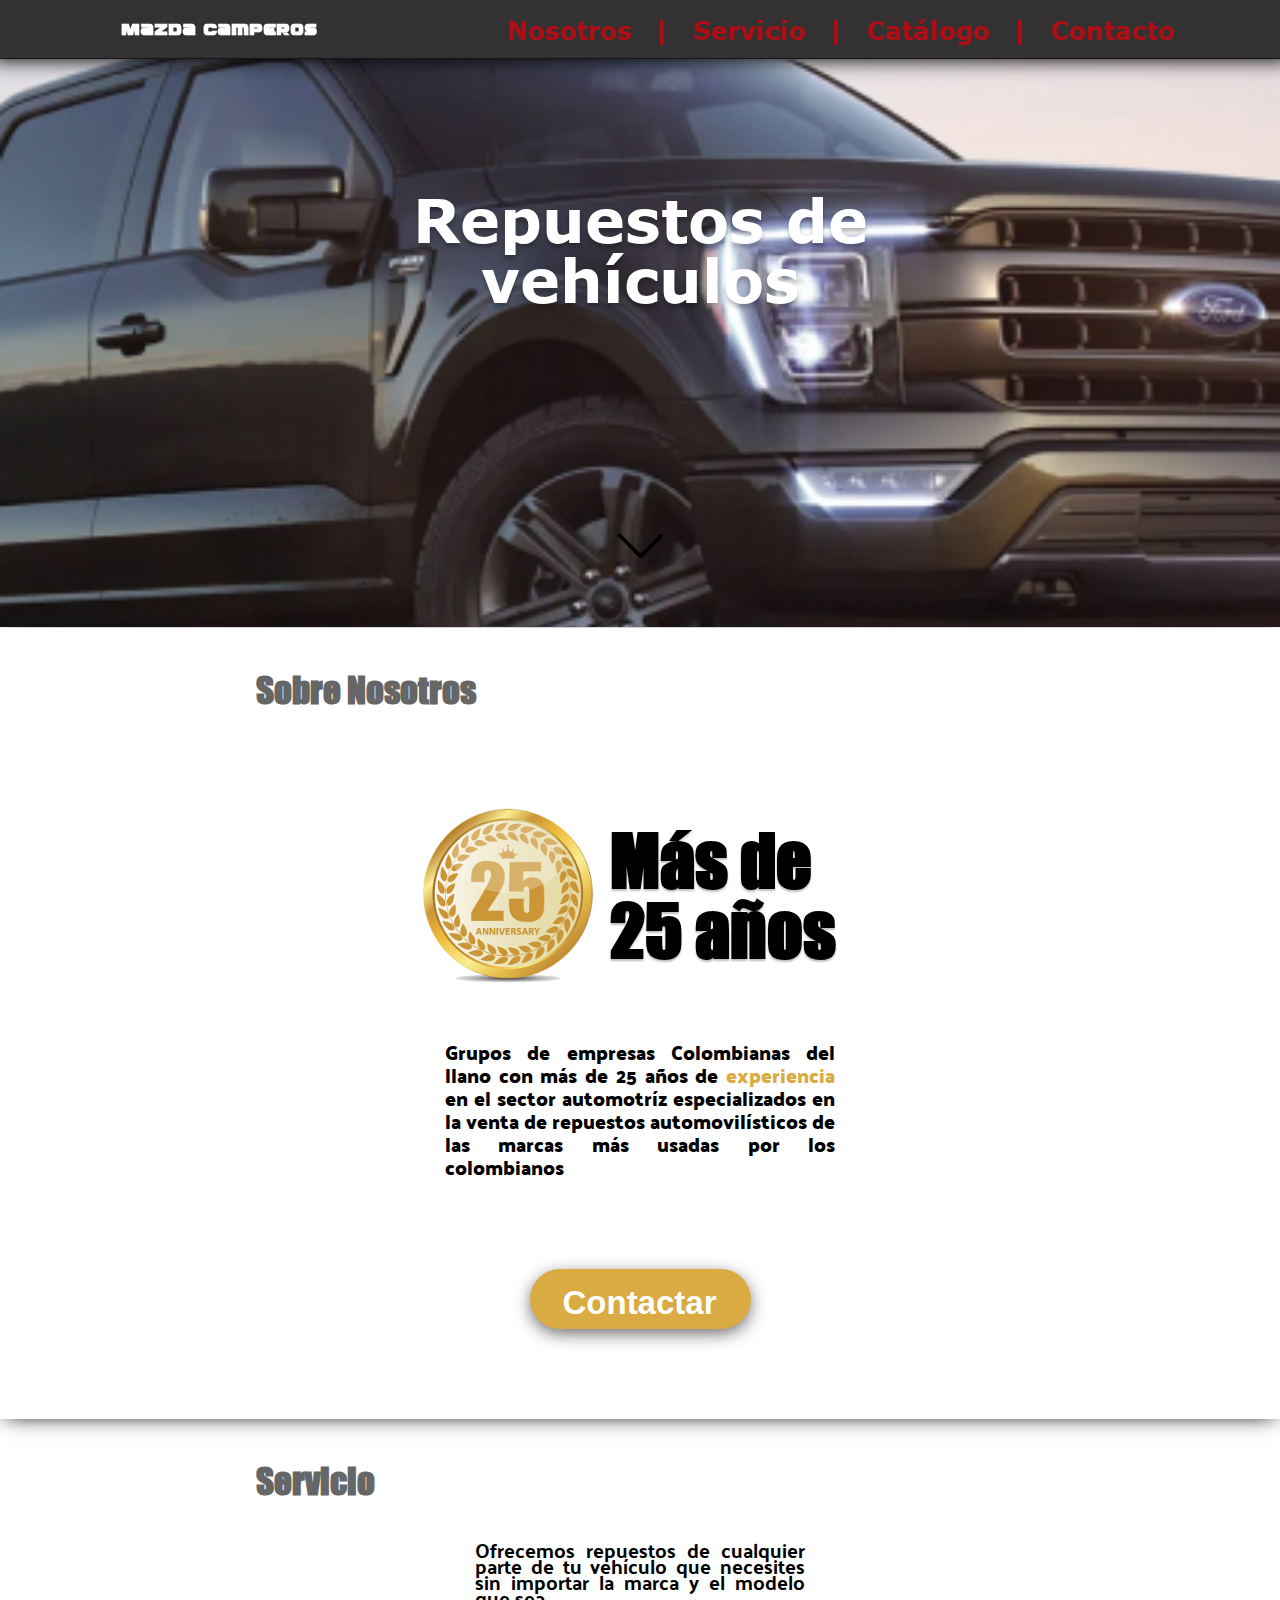
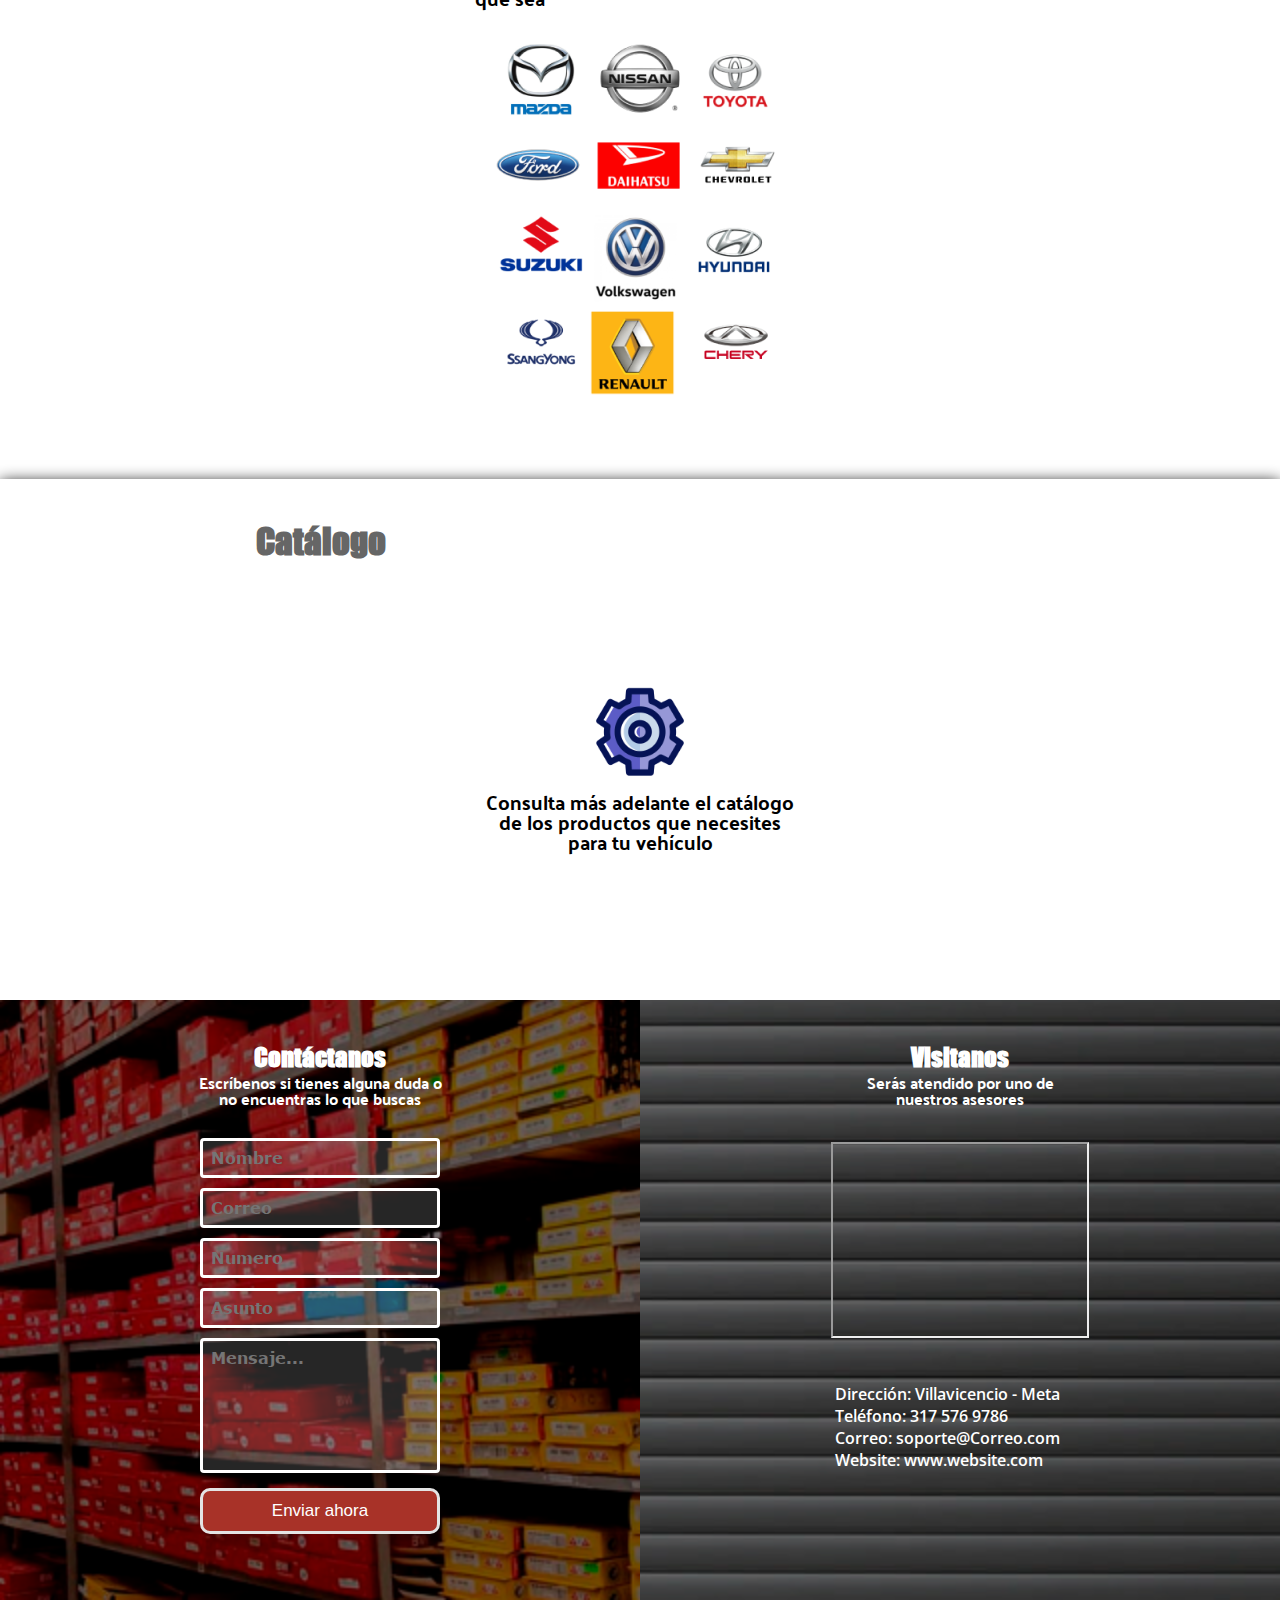
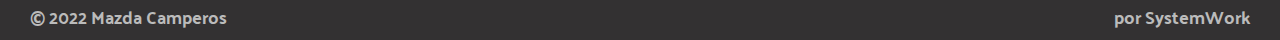
==== commit a8ff87b6: "se mejoran pagina" ====
--- a/index.html
+++ b/index.html
@@ -1,5 +1,5 @@
 <!DOCTYPE html>
-<html lang="en">
+<html lang="es">
 
 <head>
     <meta charset="UTF-8">
@@ -10,12 +10,11 @@
     <meta name="author" content="Camilo Beltrán">
     <title>Mazda Camperos</title>
     <!-- Fuentes -->
-
-
+    <link rel="stylesheet" href="Styles/fonts.css">
     <!-- Hojas de estilo -->
     <link rel="stylesheet" href="Styles/Styles.css">
     <link rel="stylesheet" href="Styles/Tablet.css" media="(min-width: 640px)">
-    <!-- JavaScript -->
+    <link rel="stylesheet" href="Styles/Pc.css" media="(min-width: 1000px">
 
 </head>
 
@@ -41,39 +40,47 @@
         </div>
         <div class="header-inicio">
             <h1>Repuestos de vehículos</h1>
+            <!-- GIF flecha -->
             <a href="#nosotros"><img src="images/phone/inicio/flecha-abajo.gif" alt="Flecha abajo"></a>
         </div>
-        <!--  Texto -->
-        <!-- GIF flecha -->
     </header>
 
     <main>
         <section class="main-nosotros" id="nosotros">
             <h2>Sobre Nosotros</h2>
-            <div class="nosotros--div">
-                <img src="images/phone/nosotros/25-aniversario.png" alt="insignia de 25 años">
-                <h3>Más de 25 años</h3>
+            <div class="nosotros--container-divs">
+                <div class="nosotros--div">
+                    <img src="images/phone/nosotros/25-aniversario.png" alt="insignia de 25 años">
+                    <h3>Más de 25 años</h3>
+                </div>
+                <div class="nosotros--body">
+                    <p>Grupos de empresas Colombianas del llano con más de 25 años de <span>experiencia</span> en el
+                        sector
+                        automotríz
+                        especializados en la venta de repuestos automovilísticos de las marcas más usadas por los
+                        colombianos
+                    </p>
+                    <a class="nosotros--button" href="#contacto">
+                        <p>Contactar</p>
+                    </a>
+                </div>
             </div>
-            <p>Grupos de empresas Colombianas del llano con más de 25 años de <span>experiencia</span> en el sector
-                automotríz
-                especializados en la venta de repuestos automovilísticos de las marcas más usadas por los colombianos
-            </p>
-            <a class="nosotros--button" href="#contacto">
-                <p>Contactar</p>
-            </a>
         </section>
+
         <section class="main-servicio" id="servicio">
             <h2>Servicio</h2>
             <p>Ofrecemos repuestos de cualquier parte de tu vehículo que necesites sin importar la marca y el modelo que
                 sea</p>
             <img src="images/phone/Servicios/marcas.png" alt="Marcas de los productos">
         </section>
+
         <section class="main-catalogo" id="catalogo">
             <h2>Catálogo</h2>
             <img src="./images/phone/catalogo/engranaje.png" alt="Engranaje">
             <p>Consulta más adelante el catálogo de los productos que necesites
                 para tu vehículo</p>
         </section>
+
         <section class="main-contacto" id="contacto">
             <div class="contacto-formulario">
                 <h2>Contáctanos</h2>
@@ -92,7 +99,7 @@
                 <p>Serás atendido por uno de nuestros asesores</p>
                 <iframe
                     src="https://www.google.com/maps/embed?pb=!3m2!1ses-419!2sco!4v1652219018188!5m2!1ses-419!2sco!6m8!1m7!1s1f3b7qYlAQ0fd7bpdb28gw!2m2!1d4.14497516822948!2d-73.63330310681006!3f22.48627157426051!4f-7.817280121411855!5f0.7820865974627469"
-                    width="258" height="196" style="border:0;   " allowfullscreen="" loading="lazy"
+                    width="258" height="196" " allowfullscreen="" loading=" lazy"
                     referrerpolicy="no-referrer-when-downgrade"></iframe>
                 <div class="visitanos--texto">
                     <p>Dirección: Villavicencio - Meta</p>
@@ -112,9 +119,6 @@
         </div>
     </footer>
 
-
-
-
 </body>
 
 </html>--- a/Styles/Styles.css
+++ b/Styles/Styles.css
@@ -109,6 +109,7 @@
   font-size: 62.5%;
   font-family: Palanquin Dark;
   background-color: #333132;
+  scroll-behavior: smooth;
 }
 
 /* ----------------- Estilos generales ----------------- */
@@ -190,6 +191,10 @@
     border: 1px solid var(--Gray-Dark);
   }
 
+  .nav-item-divisor {
+    display: none;
+  }
+
   .header-navbar li a {
     color: white;
     text-decoration: none;
--- a/Styles/Tablet.css
+++ b/Styles/Tablet.css
@@ -44,9 +44,6 @@
     width: 390px;
 }
 
-
-
-
 .nosotros--button p {
     font-family: Arial;
     font-weight: 700;
@@ -91,6 +88,49 @@
     min-width: 50%;
 }
 
-/*-------------------------------------------
------------------ Footer --------------------
---------------------------------------------- */
+@media (min-width: 1004px) {
+    #check-navbar {
+        display: none;
+    }
+
+    .button-responsive-menu {
+        display: none;
+    }
+
+    .nav-item-divisor {
+        color: var(--Red-Medium);
+    }
+
+    /* ---------------------------------------------------------------
+  ------------------------ HEADER -------------------------------
+  --------------------------------------------------------------- */
+    .navbar-nombre {
+        width: 300px;
+    }
+
+    .header-nav {
+        display: inline-flex;
+    }
+
+    .header-navbar ul {
+
+        list-style: none;
+    }
+
+    .header-navbar li {
+        display: inline;
+    }
+
+    .header-navbar li a {
+        color: var(--Red-Medium);
+        text-decoration: none;
+        padding: 14.5px;
+    }
+
+    .header-navbar li a:hover {
+        background-color: var(--Red-Dark);
+        color: var(--Red-Dark-Extreme);
+    }
+
+
+}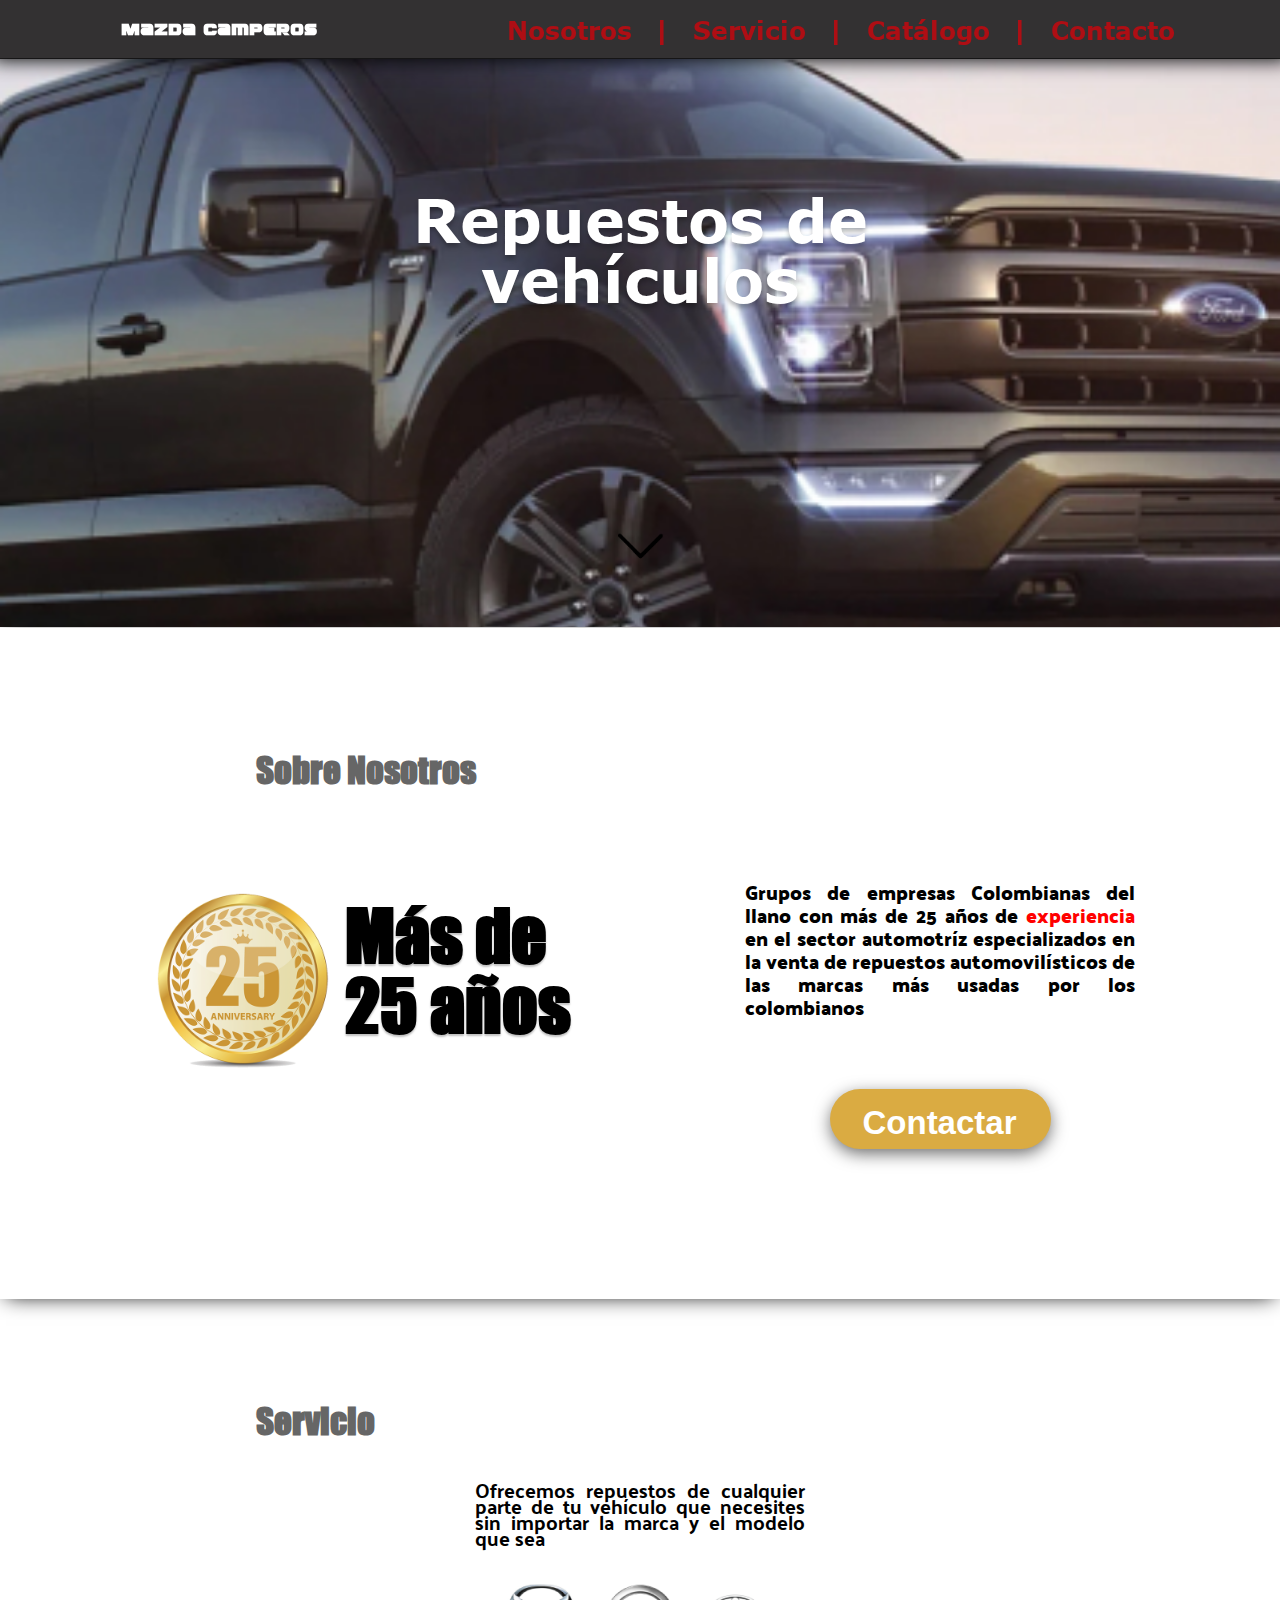
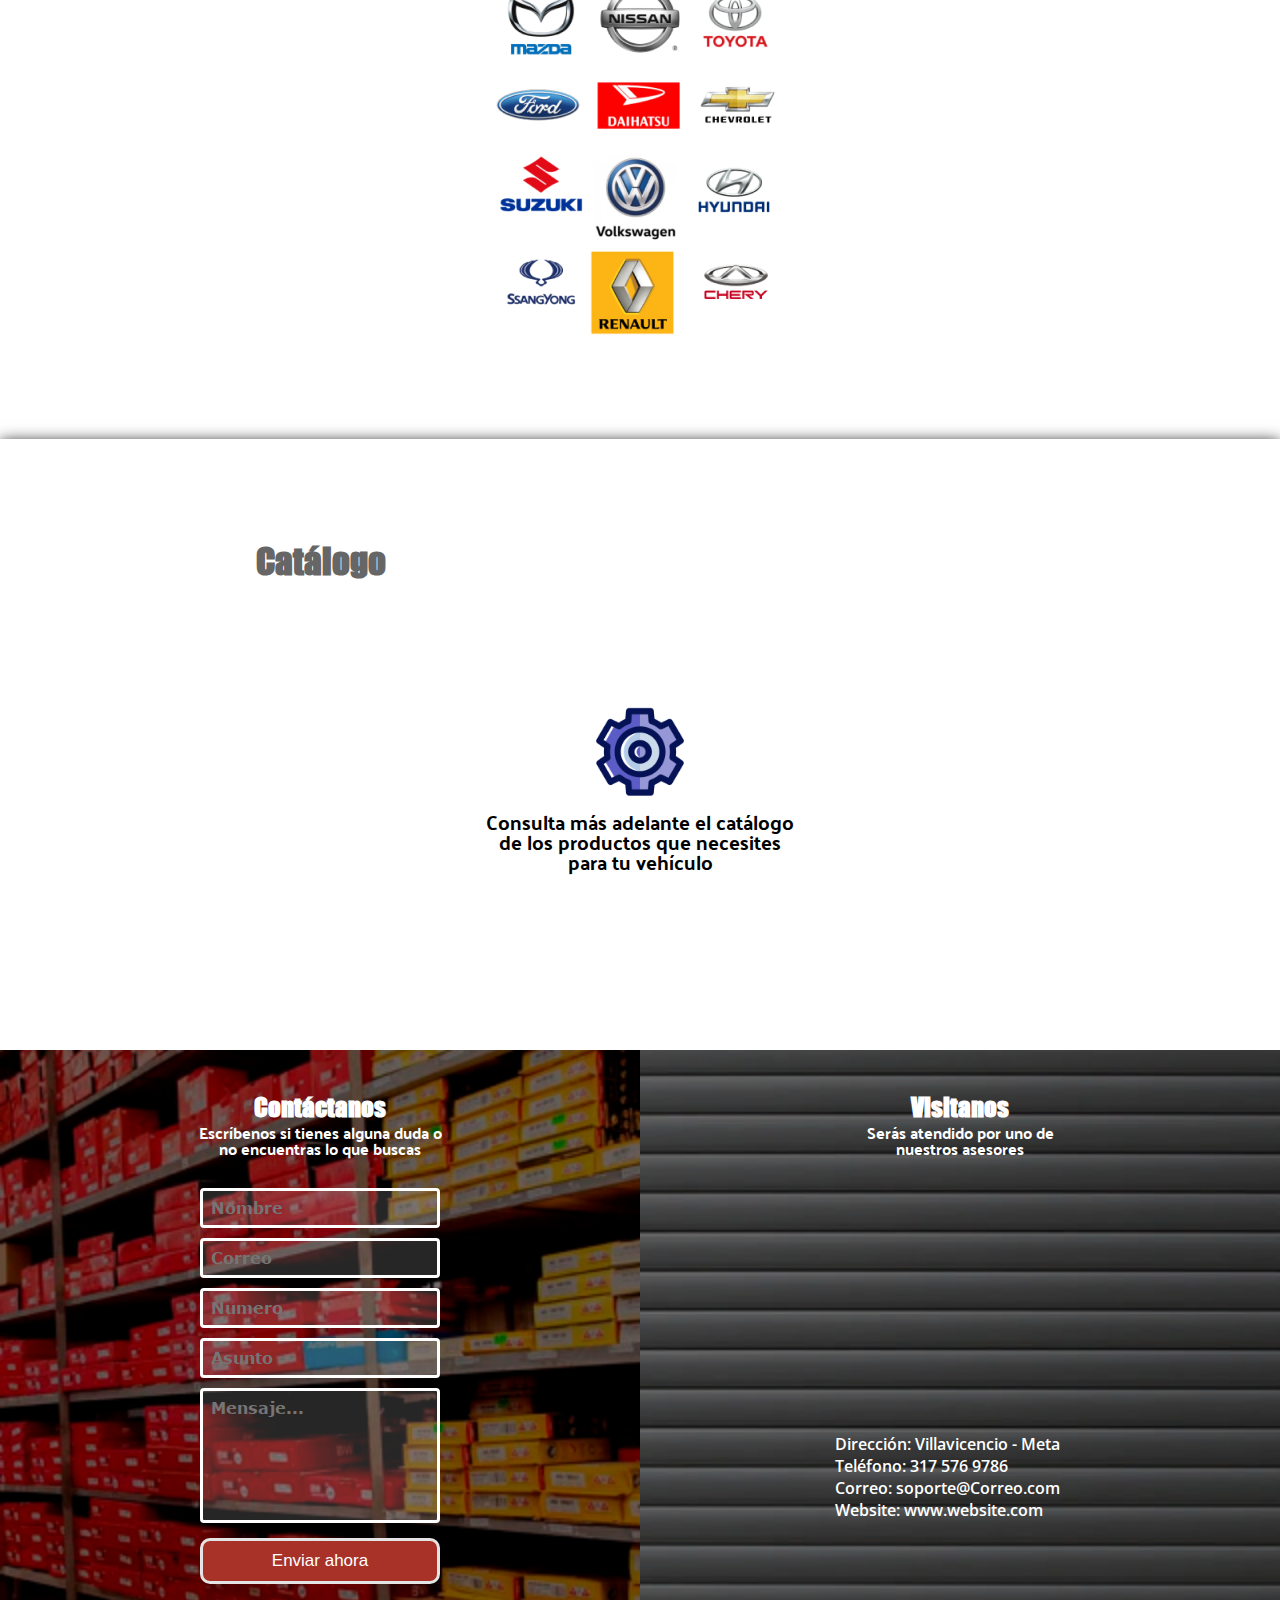
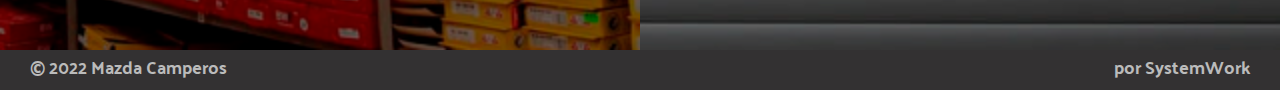
==== commit c78f0c11: "add title description to iframe tag" ====
--- a/index.html
+++ b/index.html
@@ -97,7 +97,7 @@
             <div class="contacto-visitanos">
                 <h2>Visitanos</h2>
                 <p>Serás atendido por uno de nuestros asesores</p>
-                <iframe
+                <iframe title="Ubicación en Google Maps del negocio"
                     src="https://www.google.com/maps/embed?pb=!3m2!1ses-419!2sco!4v1652219018188!5m2!1ses-419!2sco!6m8!1m7!1s1f3b7qYlAQ0fd7bpdb28gw!2m2!1d4.14497516822948!2d-73.63330310681006!3f22.48627157426051!4f-7.817280121411855!5f0.7820865974627469"
                     width="258" height="196" " allowfullscreen="" loading=" lazy"
                     referrerpolicy="no-referrer-when-downgrade"></iframe>
--- a/Styles/fonts.css
+++ b/Styles/fonts.css
@@ -0,0 +1,84 @@
+/* verdana */
+@font-face {
+    font-family: "Verdana";
+    src: url(../Fonts/verdana-font-family/verdana.ttf);
+    font-weight: 400;
+}
+
+@font-face {
+    font-family: "Verdana";
+    src: url(../Fonts/verdana-font-family/verdana-bold.ttf);
+    font-weight: 800;
+}
+
+/* Palatino */
+@font-face {
+    font-family: "Palatino";
+    src: url(../Fonts/Palatino/pala.ttf);
+    font-weight: 300;
+}
+
+
+@font-face {
+    font-family: "Palatino";
+    src: url(../Fonts/Palatino/palab.ttf);
+    font-weight: 500;
+}
+
+/* Quicksand */
+
+@font-face {
+    font-family: "Quicksand";
+    src: url(../Fonts/Quicksand/Quicksand-VariableFont_wght.ttf);
+}
+
+
+/* Franklin Gothic Demi */
+@font-face {
+    font-family: "Franklin Gothic Demi";
+    src: url(../Fonts/Franklin_Gothic_Demi_Regular/Franklin\ Gothic\ Demi\ Regular.ttf);
+}
+
+/* Impact */
+@font-face {
+    font-family: "Impact";
+    src: url(../Fonts/impact/impact.ttf);
+}
+
+/* Palaquin Dark */
+
+@font-face {
+    font-family: "Palanquin Dark";
+    src: url(../Fonts/Palanquin_Dark/PalanquinDark-Regular.ttf);
+    font-weight: 400;
+}
+
+@font-face {
+    font-family: "Palanquin Dark";
+    src: url(../Fonts/Palanquin_Dark/PalanquinDark-Medium.ttf);
+    font-weight: 500;
+}
+
+@font-face {
+    font-family: "Palanquin Dark";
+    src: url(../Fonts/Palanquin_Dark/PalanquinDark-SemiBold.ttf);
+    font-weight: 700;
+}
+
+@font-face {
+    font-family: "Palanquin Dark";
+    src: url(../Fonts/Palanquin_Dark/PalanquinDark-Bold.ttf);
+    font-weight: 800;
+}
+
+/* Ozda */
+
+@font-face {
+    font-family: "Ozda";
+    src: url(../Fonts/ozda/ozda.ttf);
+}
+
+@font-face {
+    font-family: "Open sans";
+    src: url(../Fonts/Open_Sans/OpenSans-VariableFont_wdth\,wght.ttf);
+}--- a/Styles/Styles.css
+++ b/Styles/Styles.css
@@ -1,88 +1,3 @@
-/* verdana */
-@font-face {
-  font-family: "Verdana";
-  src: url(../Fonts/verdana-font-family/verdana.ttf);
-  font-weight: 400;
-}
-
-@font-face {
-  font-family: "Verdana";
-  src: url(../Fonts/verdana-font-family/verdana-bold.ttf);
-  font-weight: 800;
-}
-
-/* Palatino */
-@font-face {
-  font-family: "Palatino";
-  src: url(../Fonts/Palatino/pala.ttf);
-  font-weight: 300;
-}
-
-
-@font-face {
-  font-family: "Palatino";
-  src: url(../Fonts/Palatino/palab.ttf);
-  font-weight: 500;
-}
-
-/* Quicksand */
-
-@font-face {
-  font-family: "Quicksand";
-  src: url(../Fonts/Quicksand/Quicksand-VariableFont_wght.ttf);
-}
-
-
-/* Franklin Gothic Demi */
-@font-face {
-  font-family: "Franklin Gothic Demi";
-  src: url(../Fonts/Franklin_Gothic_Demi_Regular/Franklin\ Gothic\ Demi\ Regular.ttf);
-}
-
-/* Impact */
-@font-face {
-  font-family: "Impact";
-  src: url(../Fonts/impact/impact.ttf);
-}
-
-/* Palaquin Dark */
-
-@font-face {
-  font-family: "Palanquin Dark";
-  src: url(../Fonts/Palanquin_Dark/PalanquinDark-Regular.ttf);
-  font-weight: 400;
-}
-
-@font-face {
-  font-family: "Palanquin Dark";
-  src: url(../Fonts/Palanquin_Dark/PalanquinDark-Medium.ttf);
-  font-weight: 500;
-}
-
-@font-face {
-  font-family: "Palanquin Dark";
-  src: url(../Fonts/Palanquin_Dark/PalanquinDark-SemiBold.ttf);
-  font-weight: 700;
-}
-
-@font-face {
-  font-family: "Palanquin Dark";
-  src: url(../Fonts/Palanquin_Dark/PalanquinDark-Bold.ttf);
-  font-weight: 800;
-}
-
-/* Ozda */
-
-@font-face {
-  font-family: "Ozda";
-  src: url(../Fonts/ozda/ozda.ttf);
-}
-
-@font-face {
-  font-family: "Open sans";
-  src: url(../Fonts/Open_Sans/OpenSans-VariableFont_wdth\,wght.ttf);
-}
-
 /* Variables de colores */
 /* COLORES */
 :root {
@@ -90,14 +5,11 @@
   --Red-Medium: #ae0e14;
   --Red-Dark: #83080c;
   --Red-Dark-Extreme: #2b0303;
-
   --Black-Font: #000;
   --Gray-Dark: #333132;
   --Gray-title: rgb(102, 102, 102);
-
   --Golden: #daab42;
 }
-
 
 * {
   box-sizing: border-box;
@@ -107,14 +19,18 @@
 
 html {
   font-size: 62.5%;
+  background-color: #333132;
   font-family: Palanquin Dark;
-  background-color: #333132;
   scroll-behavior: smooth;
 }
 
 /* ----------------- Estilos generales ----------------- */
-
 /* Estilos de títulos de seccion */
+
+#check-navbar {
+  display: none;
+}
+
 #nosotros h2,
 #servicio h2,
 #catalogo h2 {
@@ -125,11 +41,9 @@
   color: var(--Gray-title);
 }
 
-
 /* -----------------------------------------------------------------
 ---------------------------- HEADER --------------------------------
 -------------------------------------------------------------------- */
-
 /* ------- Barra de navegación ------- */
 
 .header-nav {
@@ -170,11 +84,8 @@
   float: right;
 }
 
-#check-navbar {
-  display: none;
-}
-
-@media (max-width: 800px) {
+
+@media (max-width: 1003px) {
   .header-navbar {
     display: none;
     position: fixed;
@@ -270,14 +181,14 @@
 .main-nosotros {
   padding-top: 40px;
   box-shadow: 0px 3px 20px -6px #000000;
-  /* min-height: 620px; */
+  /* min-height: 620px;  Estilo de referencia */
   padding-bottom: 90px;
 }
 
 .nosotros--div {
   display: flex;
   justify-content: center;
-  margin: 45px auto;
+  margin: 15px auto;
 }
 
 .nosotros--div img {
@@ -304,13 +215,11 @@
   width: 270px;
   text-align: justify;
   margin: 0 auto;
-  padding-bottom: 90px;
-
-}
-
+  padding-bottom: 70px;
+}
 
 .main-nosotros p span {
-  color: var(--Golden);
+  color: red;
 }
 
 .nosotros--button {
@@ -345,16 +254,6 @@
   padding-top: 40px;
   padding-bottom: 50px;
 }
-
-
-/* .main-servicio h2 {
-  font-family: "Impact";
-  font-size: 2.5rem;
-  position: relative;
-  padding-left: 20px;
-  padding-bottom: 40px;
-  color: rgb(102, 102, 102);
-} */
 
 .main-servicio p {
   font-family: "Palanquin Dark";
@@ -366,7 +265,6 @@
   text-align: justify;
   margin: 0 auto;
   padding-bottom: 30px;
-
 }
 
 .main-servicio img {
@@ -384,17 +282,6 @@
   box-shadow: 0px 3px 15px 0px #000000;
 }
 
-/* 
-.main-catalogo h2 {
-
-  font-family: "Impact";
-  font-size: 2.5rem;
-  position: relative;
-  padding-left: 20px;
-  padding-bottom: 40px;
-  color: rgb(102, 102, 102);
-} */
-
 .main-catalogo img {
   width: 100px;
   display: block;
@@ -416,11 +303,9 @@
   width: 250px;
   height: 48px;
   font-family: 'Palanquin Dark';
-
   font-weight: 400;
   font-size: 16px;
   line-height: 100%;
-
   text-align: center;
   margin: 10px auto 50px;
 }
@@ -531,6 +416,8 @@
 
 .main-contacto iframe {
   display: block;
+  border: 0;
+  border-radius: 8px;
   margin: 10px auto 45px;
 }
 
--- a/Styles/Tablet.css
+++ b/Styles/Tablet.css
@@ -9,12 +9,12 @@
     color: var(--Gray-title);
 }
 
-
 /*-------------------------------------------
 ----------------- Header --------------------
 --------------------------------------------- */
 
-/* Inicio */
+/* ----- Inicio ----- */
+
 .header-inicio h1 {
     font-size: 6rem;
     top: 130px;
@@ -22,7 +22,7 @@
     line-height: 6rem;
 }
 
-.nosotros--div {}
+/* ----- Sobre nosotros ----- */
 
 .nosotros--div img {
     width: 200px;
@@ -33,10 +33,9 @@
     width: 260px;
     font-size: 7rem;
     line-height: 7rem;
-    top: 30px;
+    top: 20px;
 }
 
-/* Sobre nosotros */
 .main-nosotros p {
     font-weight: 600;
     font-size: 2rem;
@@ -54,7 +53,7 @@
     left: -85px;
 }
 
-/*  Section Servicio */
+/* ----- Section Servicio ----- */
 
 .main-servicio {}
 
@@ -68,15 +67,14 @@
 
 }
 
-/* Catálogo */
+/* ----- Catálogo ------ */
 
 .main-catalogo p {
     font-size: 2rem;
     width: 320px;
 }
 
-
-/* Contacto */
+/* ----- Contacto ----- */
 
 .main-contacto {
     display: flex;
@@ -102,8 +100,8 @@
     }
 
     /* ---------------------------------------------------------------
-  ------------------------ HEADER -------------------------------
-  --------------------------------------------------------------- */
+------------------------ HEADER -------------------------------
+--------------------------------------------------------------- */
     .navbar-nombre {
         width: 300px;
     }
@@ -132,5 +130,4 @@
         color: var(--Red-Dark-Extreme);
     }
 
-
 }--- a/Styles/Pc.css
+++ b/Styles/Pc.css
@@ -0,0 +1,36 @@
+/* Sobre nosotros */
+
+.main-nosotros {
+    padding-top: 120px;
+    padding-bottom: 100px;
+}
+
+.nosotros--container-divs {
+    display: flex;
+    min-width: 800px;
+    max-width: 1130px;
+    margin: 50px auto;
+}
+
+.nosotros--div {
+    margin: 0 auto;
+}
+
+.nosotros--body {
+    margin: 0 auto;
+}
+
+/* ----- Servicio ----- */
+.main-servicio {
+    padding-top: 100px;
+    padding-bottom: 70px;
+}
+
+
+/* ----- Catálogo ----- */
+.main-catalogo {
+    padding-top: 100px;
+    padding-bottom: 140px;
+}
+
+/* ----- Contacto ----- */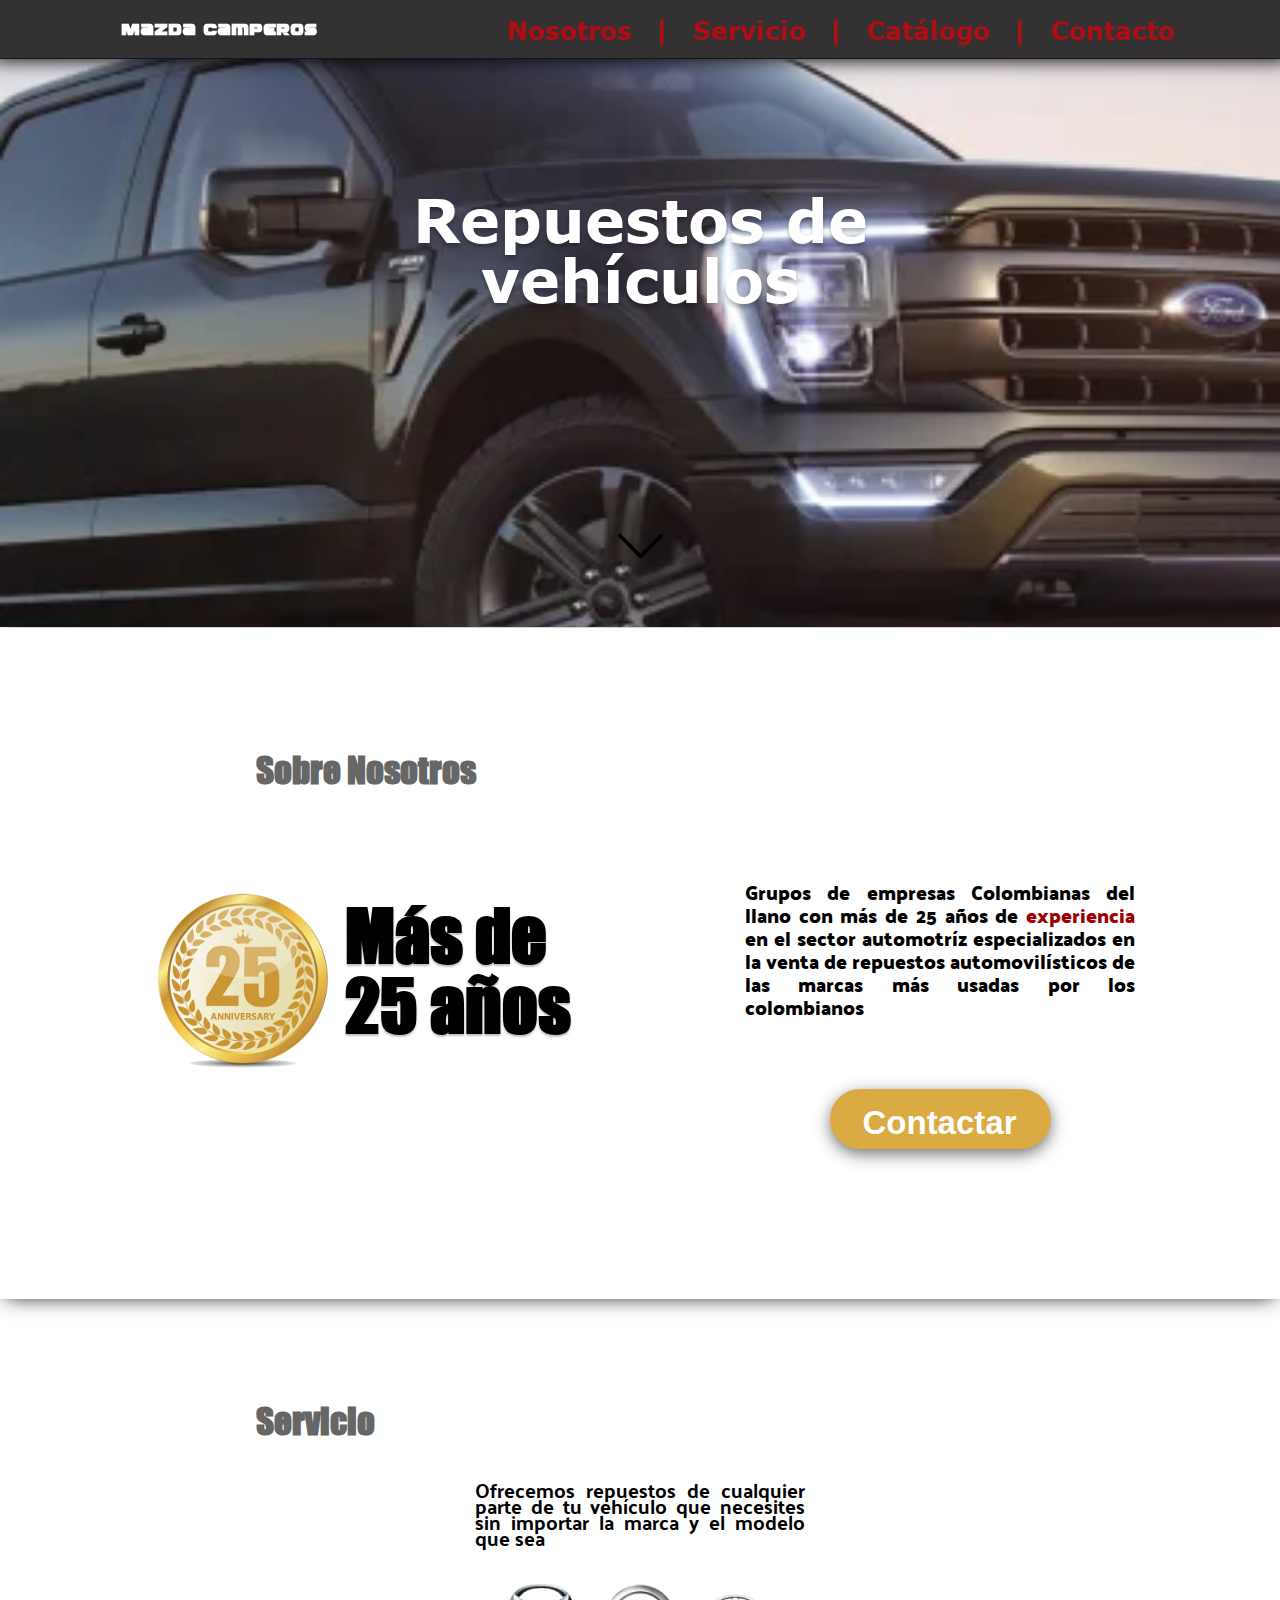
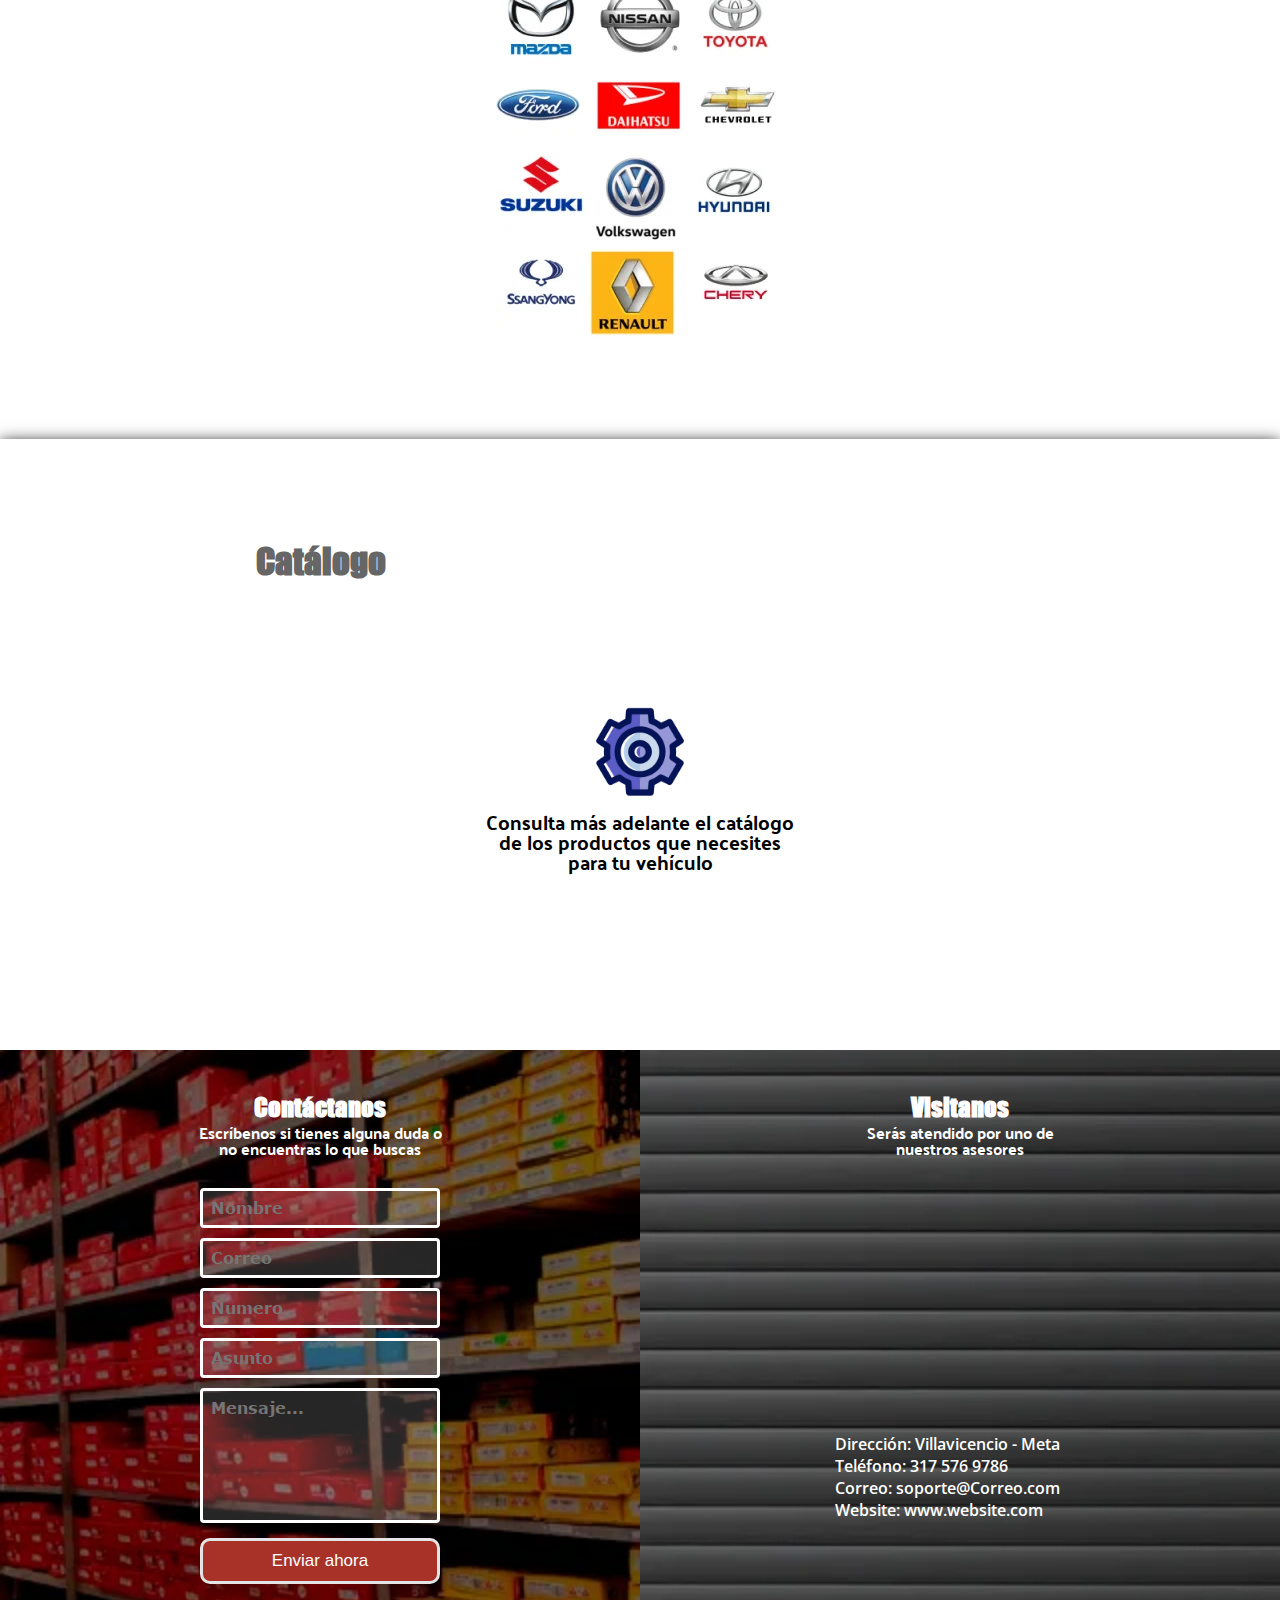
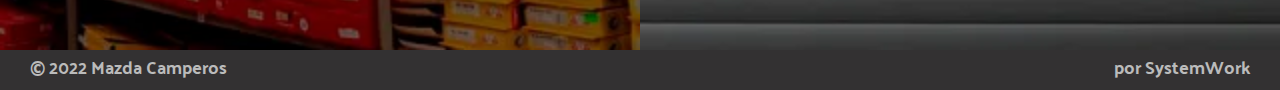
==== commit 21b3636f: "put dynamic link to images" ====
--- a/index.html
+++ b/index.html
@@ -50,7 +50,7 @@
             <h2>Sobre Nosotros</h2>
             <div class="nosotros--container-divs">
                 <div class="nosotros--div">
-                    <img src="images/phone/nosotros/25-aniversario.png" alt="insignia de 25 años">
+                    <img src="./images/phone/nosotros/25-aniversario.webp" alt="insignia de 25 años">
                     <h3>Más de 25 años</h3>
                 </div>
                 <div class="nosotros--body">
@@ -71,12 +71,12 @@
             <h2>Servicio</h2>
             <p>Ofrecemos repuestos de cualquier parte de tu vehículo que necesites sin importar la marca y el modelo que
                 sea</p>
-            <img src="images/phone/Servicios/marcas.png" alt="Marcas de los productos">
+            <img src="./images/phone/Servicios/marcas.webp" alt="Marcas de los productos">
         </section>
 
         <section class="main-catalogo" id="catalogo">
             <h2>Catálogo</h2>
-            <img src="./images/phone/catalogo/engranaje.png" alt="Engranaje">
+            <img src="./images/phone/catalogo/engranaje.webp" alt="Engranaje">
             <p>Consulta más adelante el catálogo de los productos que necesites
                 para tu vehículo</p>
         </section>
--- a/Styles/Styles.css
+++ b/Styles/Styles.css
@@ -139,7 +139,7 @@
   top: 59px;
   min-height: 568px;
   width: 100%;
-  background-image: url("../images/phone/inicio/Inicio-wallpaper.jpg");
+  background-image: url("../images/phone/inicio/Inicio-wallpaper.webp");
   background-size: cover;
   background-position: center;
   background-repeat: no-repeat;
@@ -219,7 +219,7 @@
 }
 
 .main-nosotros p span {
-  color: red;
+  color: rgb(156, 0, 0);
 }
 
 .nosotros--button {
@@ -393,7 +393,7 @@
 
 .main-contacto .contacto-formulario {
   min-height: 580px;
-  background-image: url(../images/phone/contacto/Contacto1.png);
+  background-image: url("../images/phone/contacto/Contacto-left.webp");
   background-size: cover;
   background-position: center;
   background-repeat: no-repeat;
@@ -408,7 +408,7 @@
 
 .main-contacto .contacto-visitanos {
   min-height: 580px;
-  background-image: url(../images/phone/contacto/encuentranos1.png);
+  background-image: url("../images/phone/contacto/Contacto-right.webp");
   background-size: cover;
   background-position: center;
   background-repeat: no-repeat;
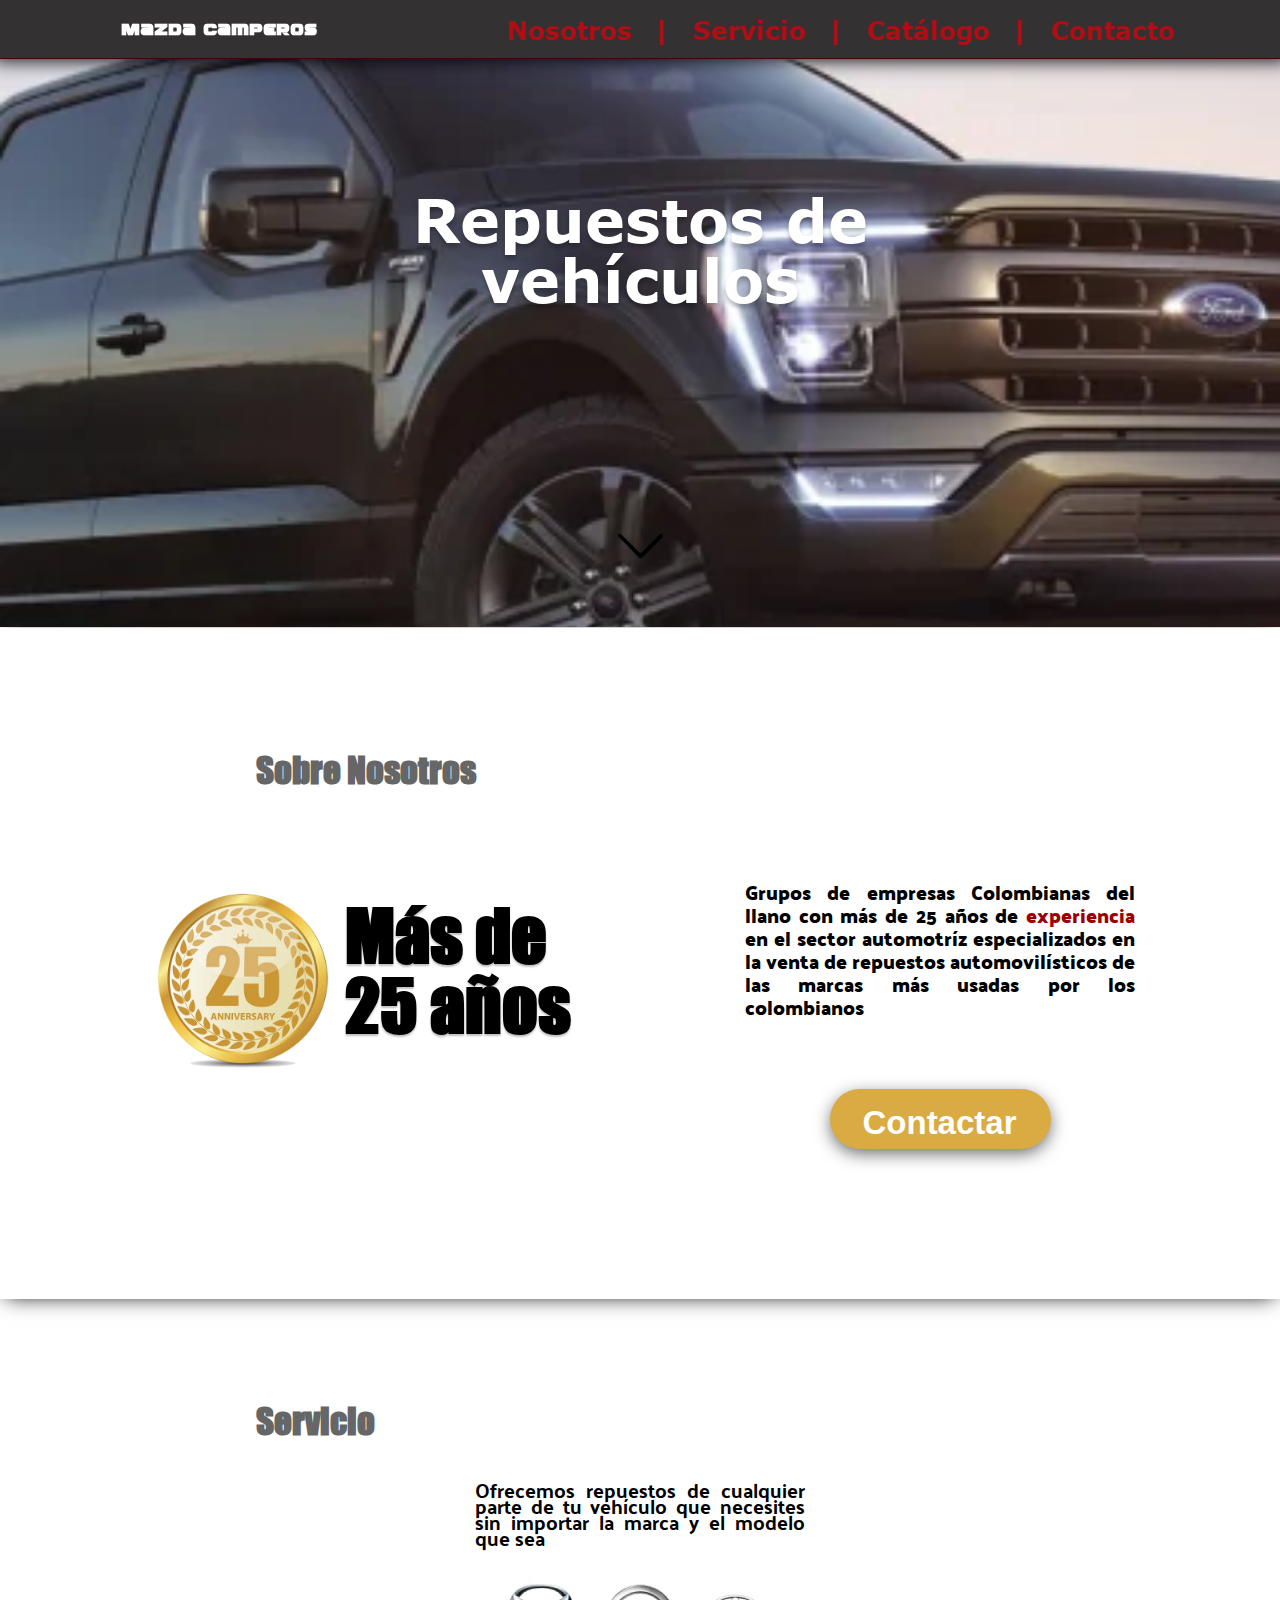
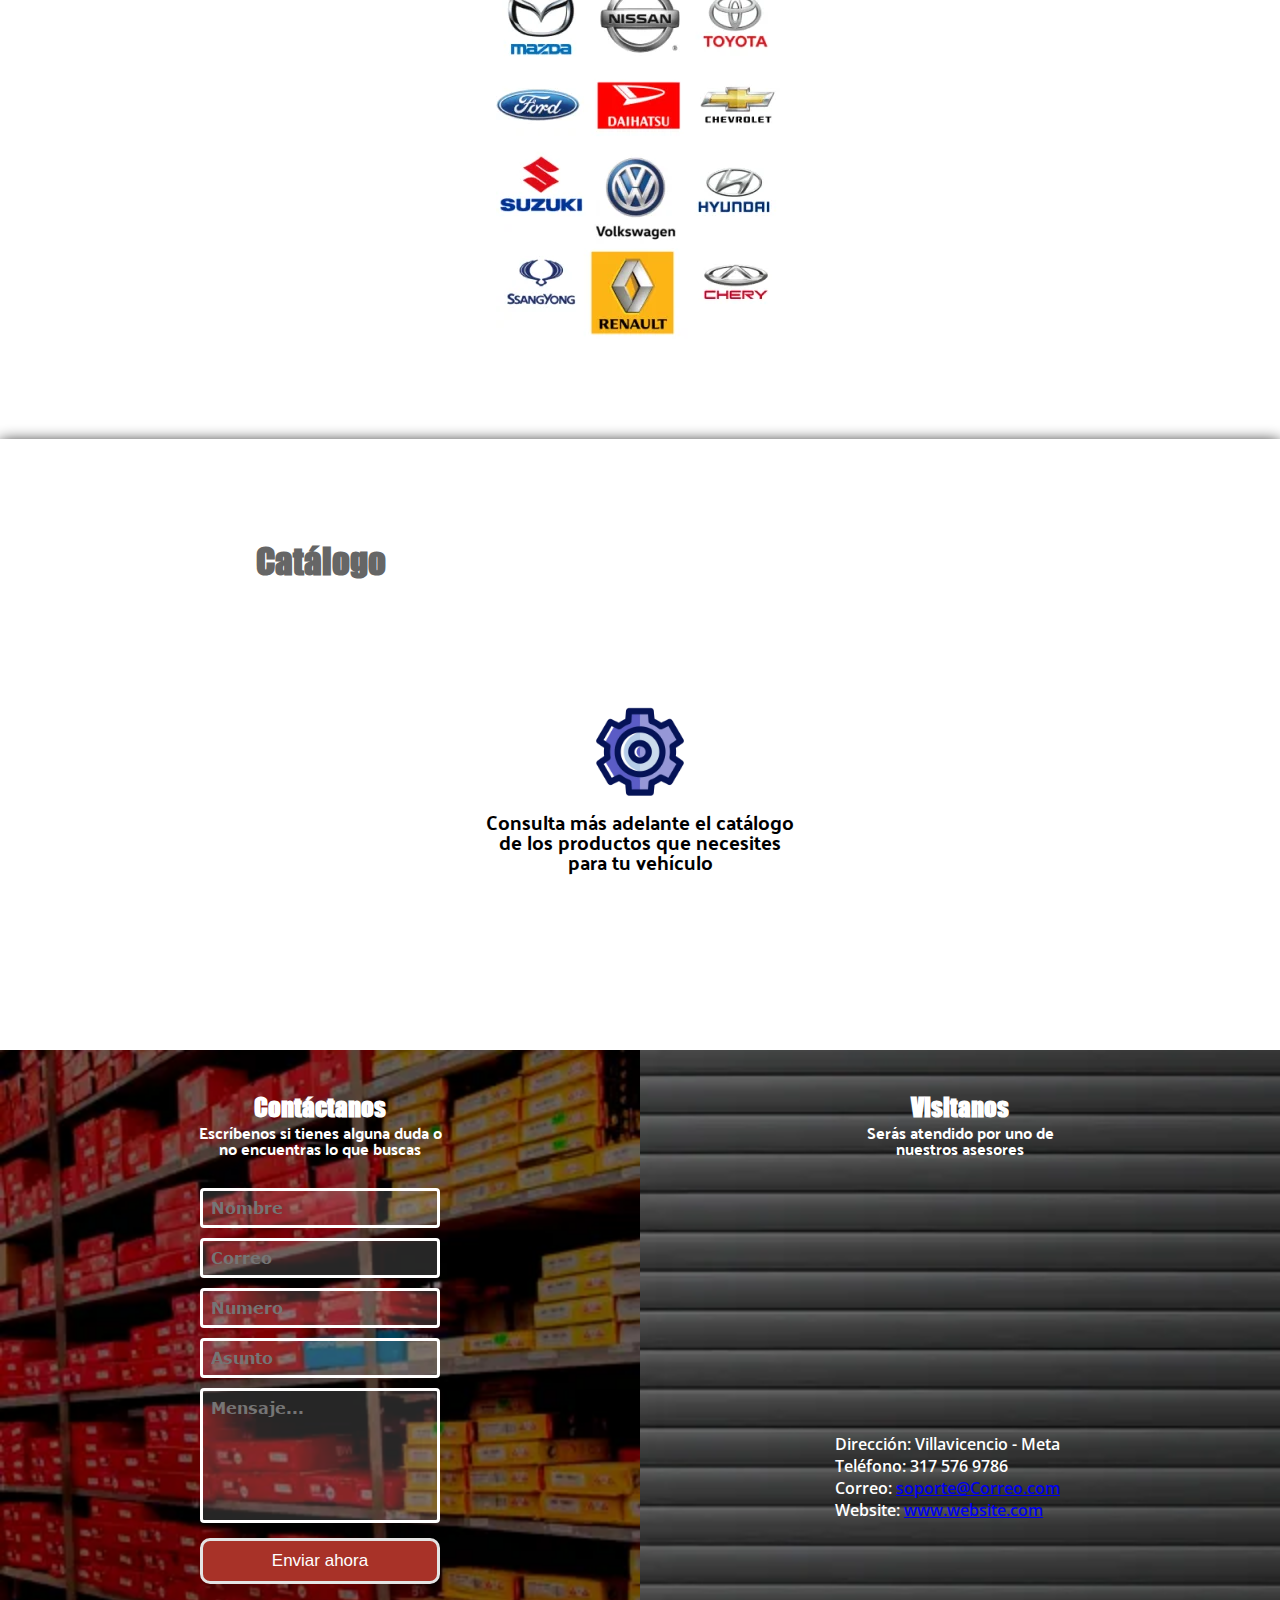
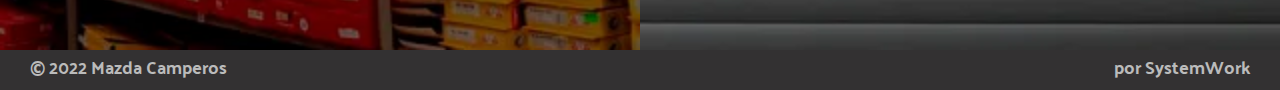
==== commit 3346979f: "add <a> to contact section" ====
--- a/index.html
+++ b/index.html
@@ -104,8 +104,8 @@
                 <div class="visitanos--texto">
                     <p>Dirección: Villavicencio - Meta</p>
                     <p>Teléfono: 317 576 9786</p>
-                    <p>Correo: soporte@Correo.com</p>
-                    <p>Website: www.website.com</p>
+                    <p>Correo: <a href="mailto:mailto:soporte@Correo.com">soporte@Correo.com</a></p>
+                    <p>Website: <a href="#">www.website.com</a></p>
                 </div>
             </div>
         </section>
--- a/Styles/Styles.css
+++ b/Styles/Styles.css
@@ -19,7 +19,8 @@
 
 html {
   font-size: 62.5%;
-  background-color: #333132;
+  background-color: #fff;
+  /* background-color: #333132; */
   font-family: Palanquin Dark;
   scroll-behavior: smooth;
 }
@@ -238,6 +239,9 @@
   box-shadow: 0px 5px 17px -1px rgba(0, 0, 0, 0.61);
 }
 
+.nosotros--button:hover{
+  --Golden: #a07e33;
+}
 .nosotros--button p {
   font-family: Arial;
   font-weight: 700;
--- a/Styles/Pc.css
+++ b/Styles/Pc.css
@@ -1,3 +1,21 @@
+header {
+    background-color: var(--Red-Dark);
+}
+
+.header-nav {
+    animation: despliegue 1.5s;
+}
+
+@keyframes despliegue {
+    from {
+        top: -50px;
+    }
+
+    to {
+        top: 0px;
+    }
+}
+
 /* Sobre nosotros */
 
 .main-nosotros {
